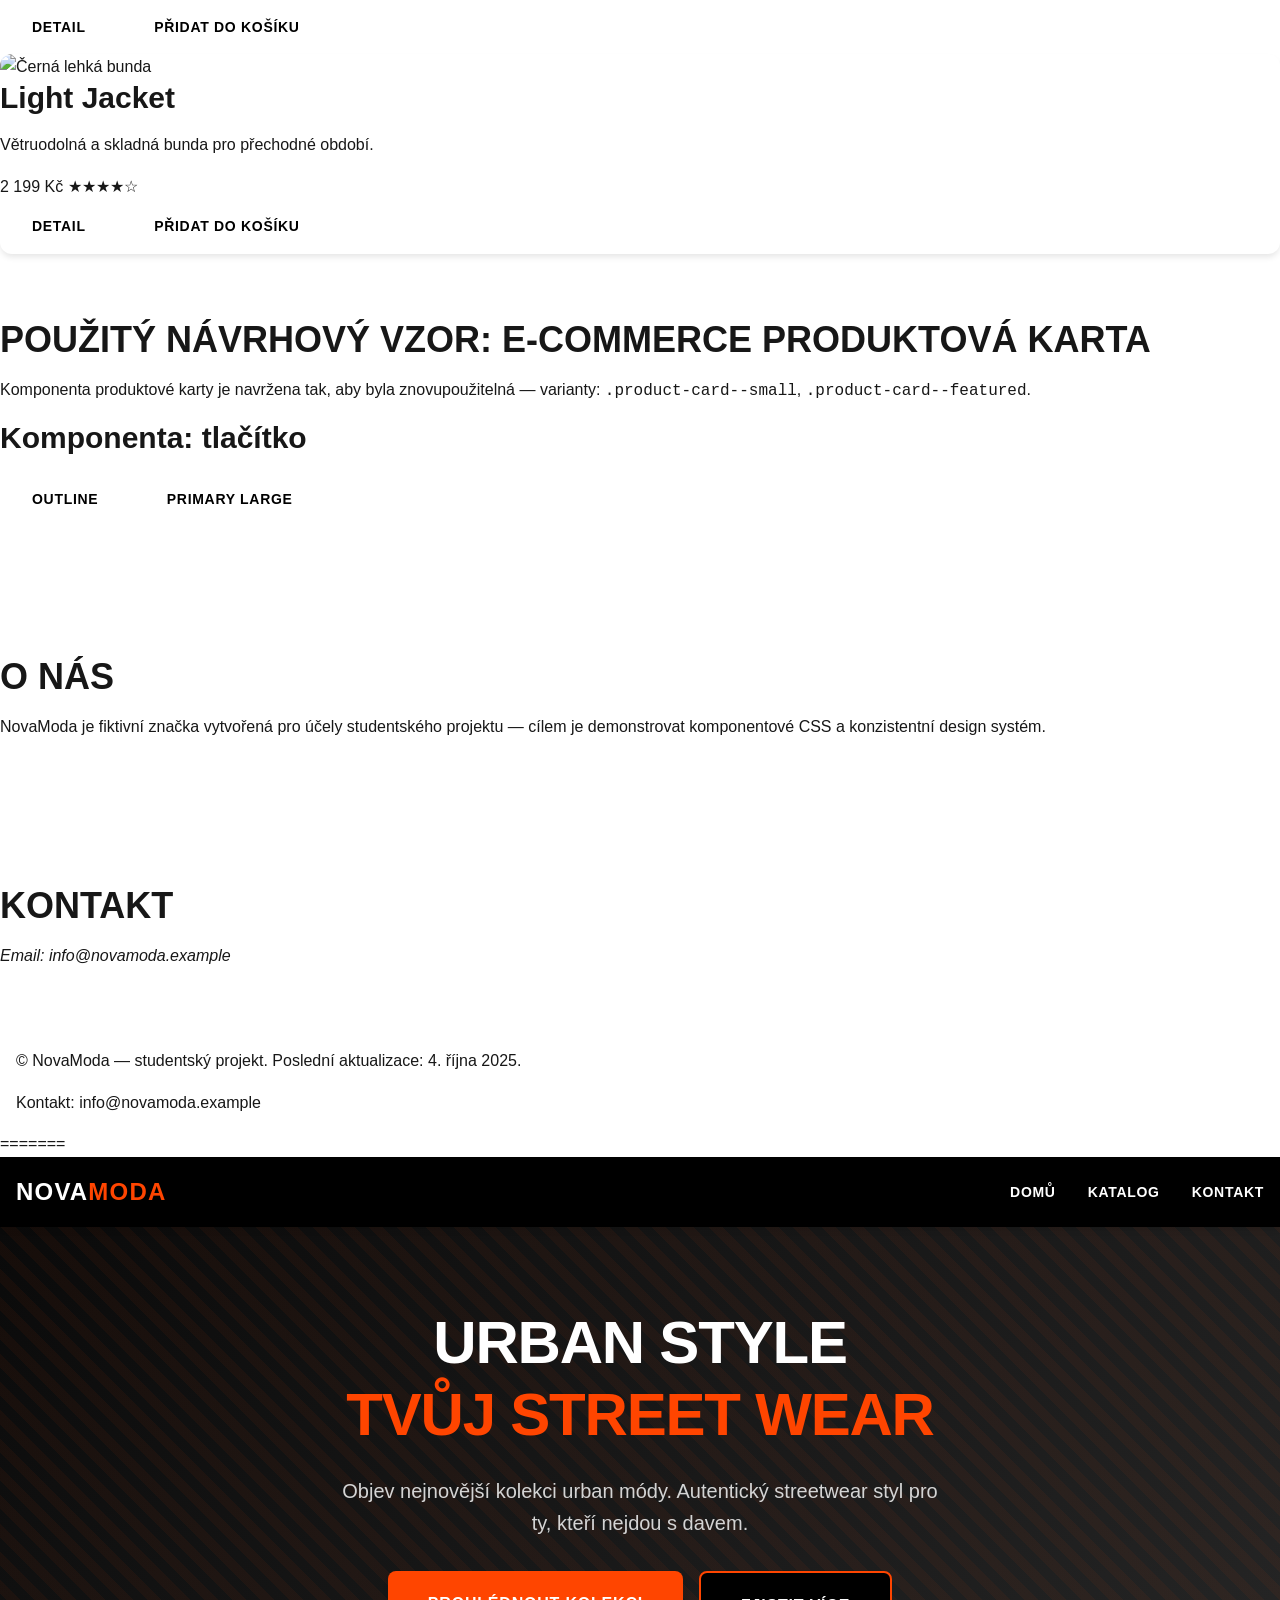
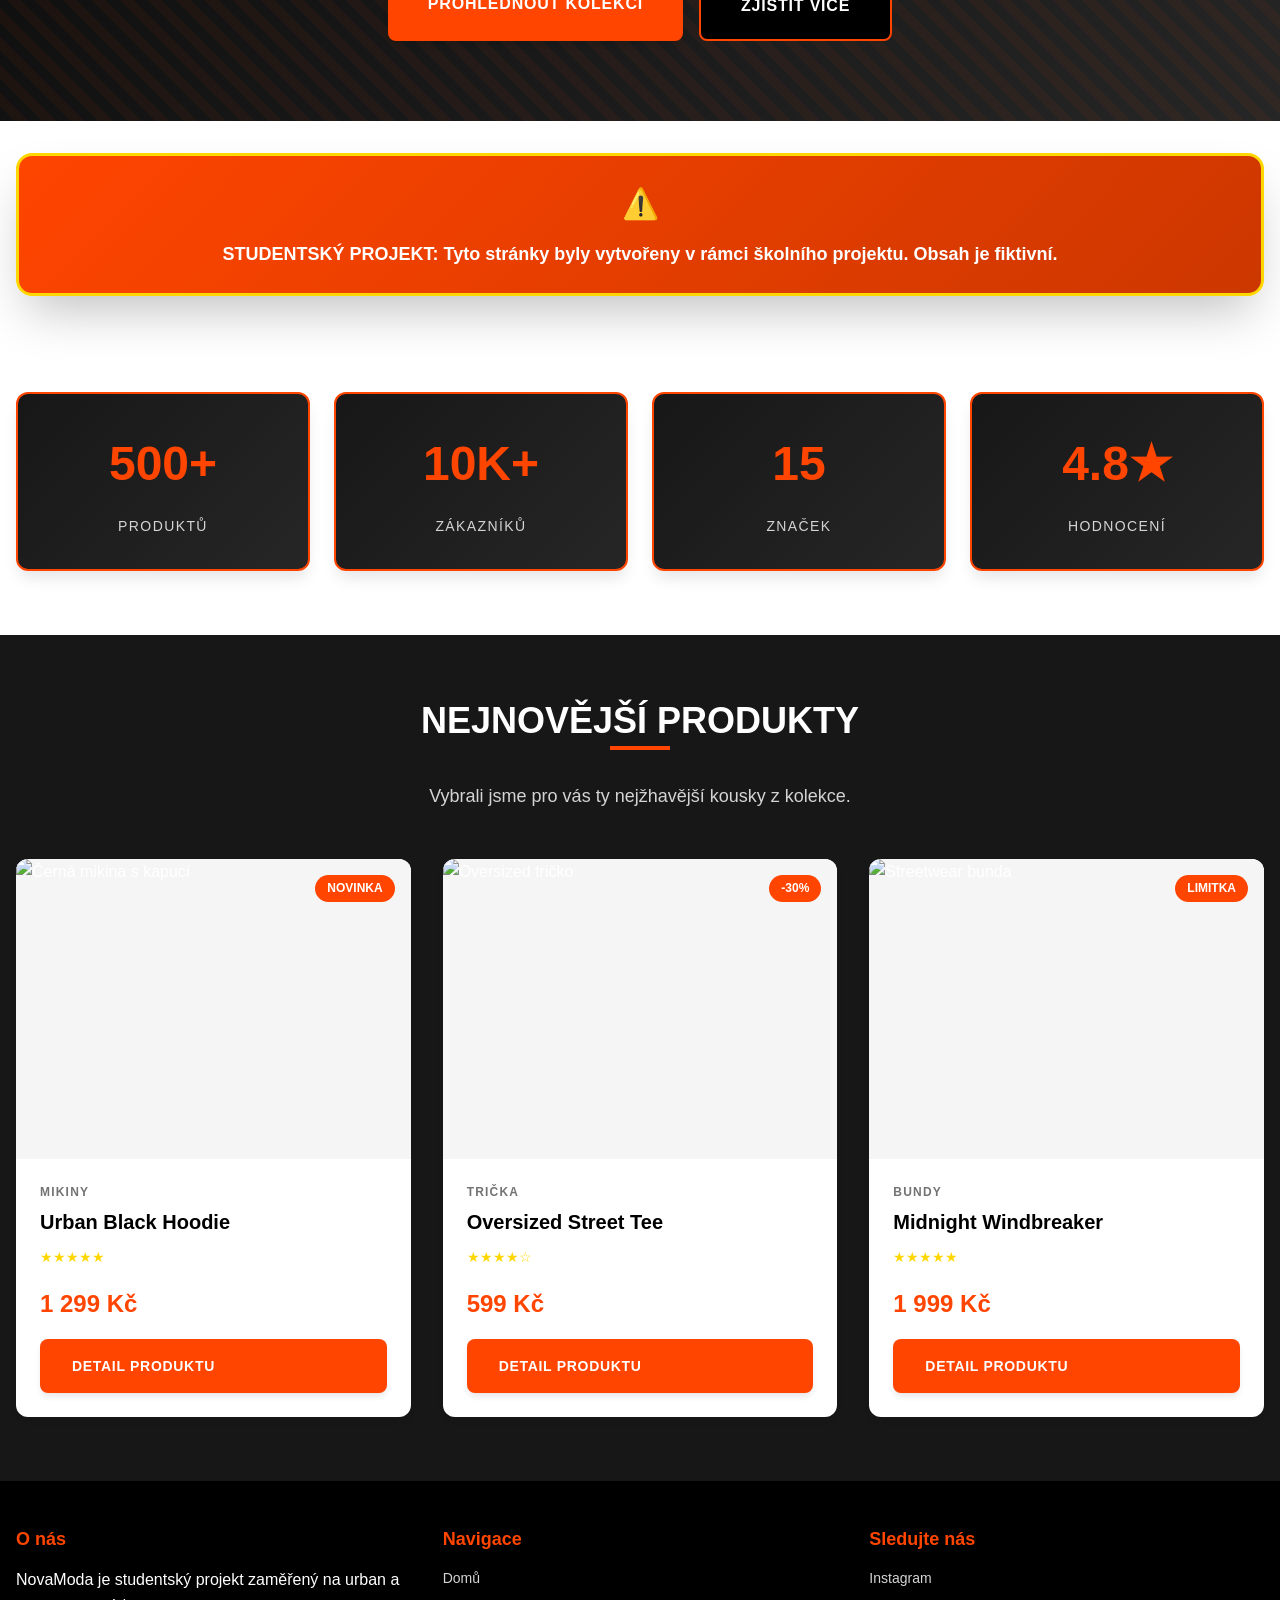
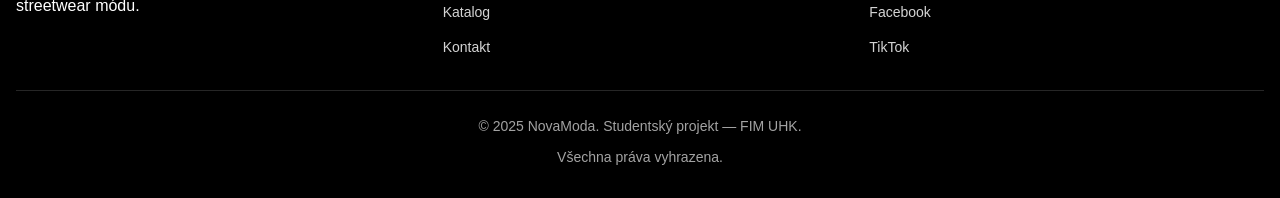
==== index.html @ f03c87c4 "Restart projektu" ====
<!doctype html>
<div class="product-actions">
<button class="btn btn-outline">Detail</button>
<button class="btn btn-primary">Přidat do košíku</button>
</div>
</div>
</article>


<article class="product-card product-card--featured">
<img src="images/jacket.jpg" alt="Černá lehká bunda" class="product-img">
<div class="product-body">
<h3 class="product-title">Light Jacket</h3>
<p class="product-desc">Větruodolná a skladná bunda pro přechodné období.</p>
<div class="product-meta">
<span class="price">2 199 Kč</span>
<span class="rating" aria-label="Hodnocení: 4.5 z 5">★★★★☆</span>
</div>
<div class="product-actions">
<button class="btn btn-outline">Detail</button>
<button class="btn btn-primary">Přidat do košíku</button>
</div>
</div>
</article>
</div>
</section>


<section id="pattern" class="section container">
<h2 class="section-title">Použitý návrhový vzor: E‑commerce produktová karta</h2>
<p class="section-intro">Komponenta produktové karty je navržena tak, aby byla znovupoužitelná — varianty: <code>.product-card--small</code>, <code>.product-card--featured</code>.</p>


<div class="showcase">
<div class="component-usage">
<h3>Komponenta: tlačítko</h3>
<div class="controls">
<button class="btn btn-outline">Outline</button>
<button class="btn btn-primary btn-lg">Primary large</button>
</div>
</div>
</div>
</section>


<section id="about" class="section container">
<h2 class="section-title">O nás</h2>
<p>NovaModa je fiktivní značka vytvořená pro účely studentského projektu — cílem je demonstrovat komponentové CSS a konzistentní design systém.</p>
</section>


<section id="contact" class="section container">
<h2 class="section-title">Kontakt</h2>
<address>
<p>Email: <a href="mailto:info@novamoda.example">info@novamoda.example</a></p>
</address>
</section>
</main>


<footer class="site-footer">
<div class="container footer-inner">
<p>© NovaModa — studentský projekt. Poslední aktualizace: 4. října 2025.</p>
<p>Kontakt: <a href="mailto:info@novamoda.example">info@novamoda.example</a></p>
</div>
</footer>


<!-- Small no-JS hamburger behaviour purely with CSS and aria attributes toggled by :focus-within and the toggle button's aria-expanded controlled visually -->


</body>
</html>
=======
<!DOCTYPE html>
<html lang="cs">
<head>
  <meta charset="UTF-8" />
  <meta name="viewport" content="width=device-width, initial-scale=1.0" />
  <title>NovaModa — Urban Street Wear</title>
  <meta name="description" content="Fiktivní e-shop s urban streetwear módou. Studentský projekt." />

  <!-- CSS -->
  <link rel="stylesheet" href="css/reset.css" />
  <link rel="stylesheet" href="css/tokens.css" />
  <link rel="stylesheet" href="css/base.css" />
  <link rel="stylesheet" href="css/utilities.css" />
  <link rel="stylesheet" href="css/layout.css" />
  <link rel="stylesheet" href="css/components.css" />

  <!-- JS -->
  <script defer src="js/main.js"></script>
</head>

<body>
  <!-- HEADER -->
  <header class="header">
    <div class="header__container container">
      <a href="index.html" class="header__logo">Nova<span>Moda</span></a>
      <button class="nav__toggle" aria-label="Otevřít menu">
        <span></span><span></span><span></span>
      </button>
      <nav class="nav">
        <ul class="nav__list">
          <li><a href="index.html" class="nav__link">Domů</a></li>
          <li><a href="katalog.html" class="nav__link">Katalog</a></li>
          <li><a href="kontakty.html" class="nav__link">Kontakt</a></li>
        </ul>
      </nav>
    </div>
  </header>

  <!-- HERO -->
  <section class="hero">
    <div class="hero__container">
      <h1 class="hero__title">
        Urban Style
        <span>Tvůj Street Wear</span>
      </h1>
      <p class="hero__subtitle">
        Objev nejnovější kolekci urban módy. Autentický streetwear styl pro ty, kteří nejdou s davem.
      </p>
      <div class="flex gap-4" style="justify-content: center;">
        <a href="katalog.html" class="btn btn--primary btn--large">Prohlédnout kolekci</a>
        <a href="kontakty.html" class="btn btn--secondary btn--large">Zjistit více</a>
      </div>
    </div>
  </section>

  <!-- DISCLAIMER -->
  <div class="container">
    <div class="disclaimer">
      <div class="disclaimer__icon">⚠️</div>
      <strong>STUDENTSKÝ PROJEKT:</strong> Tyto stránky byly vytvořeny v rámci školního projektu. Obsah je fiktivní.
    </div>
  </div>

  <!-- STATS -->
  <section class="section">
    <div class="container">
      <div class="stats">
        <div class="stat-card">
          <div class="stat-card__value">500+</div>
          <div class="stat-card__label">Produktů</div>
        </div>
        <div class="stat-card">
          <div class="stat-card__value">10K+</div>
          <div class="stat-card__label">Zákazníků</div>
        </div>
        <div class="stat-card">
          <div class="stat-card__value">15</div>
          <div class="stat-card__label">Značek</div>
        </div>
        <div class="stat-card">
          <div class="stat-card__value">4.8★</div>
          <div class="stat-card__label">Hodnocení</div>
        </div>
      </div>
    </div>
  </section>

  <!-- PRODUKTY -->
  <section id="produkty" class="section section--dark">
    <div class="container">
      <div class="section__header">
        <h2 class="section__title">Nejnovější produkty</h2>
        <p class="section__subtitle">Vybrali jsme pro vás ty nejžhavější kousky z kolekce.</p>
      </div>

      <div class="grid grid--3">
        <article class="product-card">
          <span class="product-card__badge">Novinka</span>
          <img src="https://images.unsplash.com/photo-1614214191247-5b2d3a734f1b?q=80&w=764&auto=format&fit=crop&ixlib=rb-4.1.0&ixid=M3wxMjA3fDB8MHxwaG90by1wYWdlfHx8fGVufDB8fHx8fA%3D%3D" alt="Černá mikina s kapucí" class="product-card__image">
          <div class="product-card__content">
            <div class="product-card__category">Mikiny</div>
            <h3 class="product-card__title">Urban Black Hoodie</h3>
            <div class="product-card__rating">
              <span class="product-card__stars">★★★★★</span>
              <span>(127)</span>
            </div>
            <div class="product-card__price">1 299 Kč</div>
            <a href="detail-mikina1.html" class="btn btn--primary" style="width: 100%;">Detail produktu</a>
          </div>
        </article>

        <article class="product-card">
          <span class="product-card__badge">-30%</span>
          <img src="https://images.unsplash.com/photo-1602810318383-e386cc2a3ccf?w=400&h=300&fit=crop" alt="Oversized tričko" class="product-card__image">
          <div class="product-card__content">
            <div class="product-card__category">Trička</div>
            <h3 class="product-card__title">Oversized Street Tee</h3>
            <div class="product-card__rating">
              <span class="product-card__stars">★★★★☆</span>
              <span>(98)</span>
            </div>
            <div class="product-card__price">599 Kč</div>
            <a href="detail-tee1.html" class="btn btn--primary" style="width: 100%;">Detail produktu</a>
          </div>
        </article>

        <article class="product-card">
          <span class="product-card__badge">Limitka</span>
          <img src="https://images.unsplash.com/photo-1710165052772-7f2c3aa5444a?q=80&w=764&auto=format&fit=crop&ixlib=rb-4.1.0&ixid=M3wxMjA3fDB8MHxwaG90by1wYWdlfHx8fGVufDB8fHx8fA%3D%3D" alt="Streetwear bunda" class="product-card__image">
          <div class="product-card__content">
            <div class="product-card__category">Bundy</div>
            <h3 class="product-card__title">Midnight Windbreaker</h3>
            <div class="product-card__rating">
              <span class="product-card__stars">★★★★★</span>
              <span>(52)</span>
            </div>
            <div class="product-card__price">1 999 Kč</div>
            <a href="detail-bunda1.html" class="btn btn--primary" style="width: 100%;">Detail produktu</a>
          </div>
        </article>
      </div>
    </div>
  </section>

  <!-- FOOTER -->
  <footer class="footer">
    <div class="container">
      <div class="footer__grid">
        <div class="footer__column">
          <h3>O nás</h3>
          <p>NovaModa je studentský projekt zaměřený na urban a streetwear módu.</p>
        </div>

        <div class="footer__column">
          <h3>Navigace</h3>
          <div class="footer__links">
            <a href="index.html" class="footer__link">Domů</a>
            <a href="katalog.html" class="footer__link">Katalog</a>
            <a href="kontakty.html" class="footer__link">Kontakt</a>
          </div>
        </div>

        <div class="footer__column">
          <h3>Sledujte nás</h3>
          <div class="footer__links">
            <a href="#" class="footer__link">Instagram</a>
            <a href="#" class="footer__link">Facebook</a>
            <a href="#" class="footer__link">TikTok</a>
          </div>
        </div>
      </div>

      <div class="footer__bottom">
        <p>&copy; 2025 NovaModa. Studentský projekt — FIM UHK.</p>
        <p>Všechna práva vyhrazena.</p>
      </div>
    </div>
  </footer>
</body>
</html>
---- css/tokens.css ----
:root {
    /* Typografická škála */
    --font-size-xs: 0.75rem;      /* 12px */
    --font-size-sm: 0.875rem;     /* 14px */
    --font-size-base: 1rem;       /* 16px */
    --font-size-lg: 1.125rem;     /* 18px */
    --font-size-xl: 1.25rem;      /* 20px */
    --font-size-2xl: 1.5rem;      /* 24px */
    --font-size-3xl: 1.875rem;    /* 30px */
    --font-size-4xl: 2.25rem;     /* 36px */
    --font-size-5xl: 3rem;        /* 48px */
    --font-size-6xl: 3.75rem;     /* 60px */
    /* Spacing škála (8px grid) */
    --space-1: 0.25rem;   /* 4px */
    --space-2: 0.5rem;    /* 8px */
    --space-3: 0.75rem;   /* 12px */
    --space-4: 1rem;      /* 16px */
    --space-5: 1.25rem;   /* 20px */
    --space-6: 1.5rem;    /* 24px */
    --space-8: 2rem;      /* 32px */
    --space-10: 2.5rem;   /* 40px */
    --space-12: 3rem;     /* 48px */
    --space-16: 4rem;     /* 64px */
    --space-20: 5rem;     /* 80px */
    --space-24: 6rem;     /* 96px */
    /* Barevná paleta - Street Wear */
    --color-primary: #FF4500;        /* Oranžovo-červená */
    --color-primary-dark: #CC3700;
    --color-primary-light: #FF6A33;
    --color-secondary: #FFD700;      /* Zlatá */
    --color-accent: #00FF88;         /* Neonová zelená */
    --color-neutral-50: #FAFAFA;
    --color-neutral-100: #F5F5F5;
    --color-neutral-200: #E5E5E5;
    --color-neutral-300: #D4D4D4;
    --color-neutral-400: #A3A3A3;
    --color-neutral-500: #737373;
    --color-neutral-600: #525252;
    --color-neutral-700: #404040;
    --color-neutral-800: #262626;
    --color-neutral-900: #171717;
    --color-neutral-950: #0A0A0A;
    --color-white: #FFFFFF;
    --color-black: #000000;
    /* Radiusy */
    --radius-sm: 0.25rem;   /* 4px */
    --radius-md: 0.5rem;    /* 8px */
    --radius-lg: 0.75rem;   /* 12px */
    --radius-xl: 1rem;      /* 16px */
    --radius-2xl: 1.5rem;   /* 24px */
    --radius-full: 9999px;
    /* Stíny */
    --shadow-sm: 0 1px 2px 0 rgba(0, 0, 0, 0.05);
    --shadow-md: 0 4px 6px -1px rgba(0, 0, 0, 0.1);
    --shadow-lg: 0 10px 15px -3px rgba(0, 0, 0, 0.1);
    --shadow-xl: 0 20px 25px -5px rgba(0, 0, 0, 0.1);
    --shadow-2xl: 0 25px 50px -12px rgba(0, 0, 0, 0.25);
    /* Grid unit */
    --grid-unit: 8px;
}
---- css/base.css ----
body {
    font-family: -apple-system, BlinkMacSystemFont, 'Segoe UI', Roboto, 'Helvetica Neue', Arial, sans-serif;
    font-size: var(--font-size-base);
    line-height: 1.6;
    color: var(--color-neutral-900);
    background-color: var(--color-white);
}
/* Nadpisy */
h1, h2, h3, h4, h5, h6 {
    font-weight: 700;
    line-height: 1.2;
    margin-bottom: var(--space-4);
}
h1 {
    font-size: var(--font-size-5xl);
    text-transform: uppercase;
    letter-spacing: -0.02em;
}
h2 {
    font-size: var(--font-size-4xl);
    text-transform: uppercase;
}
h3 {
    font-size: var(--font-size-3xl);
}
h4 {
    font-size: var(--font-size-2xl);
}
/* Odstavce */
p {
    margin-bottom: var(--space-4);
}
---- css/utilities.css ----
/* Kontejner a zarovnání textu */
.container {
    max-width: 1280px;
    margin: 0 auto;
    padding: 0 var(--space-4);
}
.text-center {
    text-align: center;
}
.text-uppercase {
    text-transform: uppercase;
}
/* Margin top */
.mt-2 { margin-top: var(--space-2); }
.mt-4 { margin-top: var(--space-4); }
.mt-6 { margin-top: var(--space-6); }
.mt-8 { margin-top: var(--space-8); }
.mt-12 { margin-top: var(--space-12); }
/* Margin bottom */
.mb-2 { margin-bottom: var(--space-2); }
.mb-4 { margin-bottom: var(--space-4); }
.mb-6 { margin-bottom: var(--space-6); }
.mb-8 { margin-bottom: var(--space-8); }
.mb-12 { margin-bottom: var(--space-12); }
/* Padding vertical */
.py-4 { padding-top: var(--space-4); padding-bottom: var(--space-4); }
.py-8 { padding-top: var(--space-8); padding-bottom: var(--space-8); }
.py-12 { padding-top: var(--space-12); padding-bottom: var(--space-12); }
.py-16 { padding-top: var(--space-16); padding-bottom: var(--space-16); }
.py-20 { padding-top: var(--space-20); padding-bottom: var(--space-20); }
/* Flexbox */
.flex {
    display: flex;
}
.flex-wrap {
    flex-wrap: wrap;
}
/* Gaps */
.gap-4 {
    gap: var(--space-4);
}
.gap-6 {
    gap: var(--space-6);
}
.gap-8 {
    gap: var(--space-8);
}
---- css/layout.css ----
/* Sekce a globální rozložení */
.section {
    padding: var(--space-16) 0;
}
.section__header {
    text-align: center;
    margin-bottom: var(--space-12);
}
.section__title {
    font-size: var(--font-size-4xl);
    margin-bottom: var(--space-4);
    position: relative;
    display: inline-block;
}
.section__title::after {
    content: '';
    position: absolute;
    bottom: -8px;
    left: 50%;
    transform: translateX(-50%);
    width: 60px;
    height: 4px;
    background-color: var(--color-primary);
}
.section__subtitle {
    color: var(--color-neutral-600);
    font-size: var(--font-size-lg);
    max-width: 600px;
    margin: var(--space-6) auto 0;
}
/* Sekce – tmavé pozadí */
.section--dark {
    background-color: var(--color-neutral-900);
    color: var(--color-white);
}
.section--dark .section__subtitle {
    color: var(--color-neutral-300);
}
/* GRIDY */
.grid {
    display: grid;
    gap: var(--space-8);
}
.grid--2 {
    grid-template-columns: repeat(auto-fit, minmax(280px, 1fr));
}
.grid--3 {
    grid-template-columns: repeat(auto-fit, minmax(300px, 1fr));
}
.grid--4 {
    grid-template-columns: repeat(auto-fit, minmax(250px, 1fr));
}
@media (max-width: 768px) {
    .nav__list {
        display: none;
        position: absolute;
        top: 100%;
        left: 0;
        right: 0;
        background-color: var(--color-black);
        flex-direction: column;
        padding: var(--space-6);
        box-shadow: var(--shadow-lg);
    }

    .nav__list.active {
        display: flex;
    }

    .nav__toggle {
        display: flex;
    }

    .hero__title {
        font-size: var(--font-size-4xl);
    }

    .hero__subtitle {
        font-size: var(--font-size-base);
    }

    h1 {
        font-size: var(--font-size-4xl);
    }

    h2 {
        font-size: var(--font-size-3xl);
    }

    .section__title {
        font-size: var(--font-size-3xl);
    }

    .product-card--horizontal {
        flex-direction: column;
    }

    .product-card--horizontal .product-card__image {
        width: 100%;
        height: 300px;
    }
}
@media (min-width: 769px) and (max-width: 1024px) {
    .hero__title {
        font-size: var(--font-size-5xl);
    }
}
---- css/components.css ----
.header {
    background-color: var(--color-black);
    color: var(--color-white);
    position: sticky;
    top: 0;
    z-index: 1000;
    box-shadow: var(--shadow-md);
}
.header__container {
    display: flex;
    justify-content: space-between;
    align-items: center;
    padding: var(--space-4);
}
.header__logo {
    font-size: var(--font-size-2xl);
    font-weight: 900;
    text-transform: uppercase;
    letter-spacing: 0.05em;
}
.header__logo span {
    color: var(--color-primary);
}
.nav__list {
    display: flex;
    gap: var(--space-8);
    align-items: center;
}
.nav__link {
    font-weight: 600;
    text-transform: uppercase;
    font-size: var(--font-size-sm);
    letter-spacing: 0.05em;
    transition: color 0.3s ease;
    position: relative;
}
.nav__link:hover,
.nav__link:focus {
    color: var(--color-primary);
}
.nav__link::after {
    content: '';
    position: absolute;
    bottom: -4px;
    left: 0;
    width: 0;
    height: 2px;
    background-color: var(--color-primary);
    transition: width 0.3s ease;
}
.nav__link:hover::after,
.nav__link:focus::after {
    width: 100%;
}
.nav__toggle {
    display: none;
    flex-direction: column;
    gap: 4px;
    padding: var(--space-2);
}
.nav__toggle span {
    width: 24px;
    height: 3px;
    background-color: var(--color-white);
    transition: all 0.3s ease;
}
.hero {
    background: linear-gradient(135deg, var(--color-neutral-950) 0%, var(--color-neutral-800) 100%);
    color: var(--color-white);
    position: relative;
    overflow: hidden;
}
.hero::before {
    content: '';
    position: absolute;
    top: 0;
    left: 0;
    right: 0;
    bottom: 0;
    background-image: 
        repeating-linear-gradient(45deg, transparent, transparent 10px, rgba(255, 69, 0, 0.05) 10px, rgba(255, 69, 0, 0.05) 20px);
    pointer-events: none;
}
.hero__container {
    position: relative;
    z-index: 1;
    padding: var(--space-20) var(--space-4);
    text-align: center;
}
.hero__title {
    font-size: var(--font-size-6xl);
    margin-bottom: var(--space-6);
    text-transform: uppercase;
    letter-spacing: -0.02em;
}
.hero__title span {
    color: var(--color-primary);
    display: block;
}
.hero__subtitle {
    font-size: var(--font-size-xl);
    margin-bottom: var(--space-8);
    color: var(--color-neutral-300);
    max-width: 600px;
    margin-left: auto;
    margin-right: auto;
}
.btn {
    display: inline-block;
    padding: var(--space-4) var(--space-8);
    border-radius: var(--radius-md);
    font-weight: 700;
    text-transform: uppercase;
    letter-spacing: 0.05em;
    font-size: var(--font-size-sm);
    transition: all 0.3s ease;
    cursor: pointer;
}
.btn--primary {
    background-color: var(--color-primary);
    color: var(--color-white);
    box-shadow: var(--shadow-md);
}
.btn--primary:hover,
.btn--primary:focus {
    background-color: var(--color-primary-dark);
    box-shadow: var(--shadow-lg);
    transform: translateY(-2px);
}
.btn--secondary {
    background-color: var(--color-black);
    color: var(--color-white);
    border: 2px solid var(--color-primary);
}
.btn--secondary:hover,
.btn--secondary:focus {
    background-color: var(--color-primary);
    transform: translateY(-2px);
}
.btn--large {
    padding: var(--space-5) var(--space-10);
    font-size: var(--font-size-base);
}
.btn--small {
    padding: var(--space-2) var(--space-4);
    font-size: var(--font-size-xs);
}
.product-card {
    background-color: var(--color-white);
    border-radius: var(--radius-lg);
    overflow: hidden;
    box-shadow: var(--shadow-md);
    transition: all 0.3s ease;
    position: relative;
}
.product-card:hover {
    box-shadow: var(--shadow-xl);
    transform: translateY(-4px);
}
.product-card__badge {
    position: absolute;
    top: var(--space-4);
    right: var(--space-4);
    background-color: var(--color-primary);
    color: var(--color-white);
    padding: var(--space-1) var(--space-3);
    border-radius: var(--radius-full);
    font-size: var(--font-size-xs);
    font-weight: 700;
    text-transform: uppercase;
    z-index: 1;
}
.product-card__image {
    width: 100%;
    height: 300px;
    object-fit: cover;
    background-color: var(--color-neutral-100);
}
.product-card__content {
    padding: var(--space-6);
}
.product-card__category {
    font-size: var(--font-size-xs);
    text-transform: uppercase;
    letter-spacing: 0.1em;
    color: var(--color-neutral-500);
    margin-bottom: var(--space-2);
    font-weight: 600;
}
.product-card__title {
    font-size: var(--font-size-xl);
    margin-bottom: var(--space-3);
    font-weight: 700;
    color: black;

}
.product-card__price {
    font-size: var(--font-size-2xl);
    font-weight: 900;
    color: var(--color-primary);
    margin-bottom: var(--space-4);
}
.product-card__rating {
    display: flex;
    align-items: center;
    gap: var(--space-2);
    margin-bottom: var(--space-4);
    font-size: var(--font-size-sm);
}
.product-card__stars {
    color: var(--color-secondary);
}
.product-card--horizontal {
    display: flex;
    flex-direction: row;
}
.product-card--horizontal .product-card__image {
    width: 200px;
    height: auto;
}
.info-box {
    background-color: var(--color-neutral-50);
    border-left: 4px solid var(--color-primary);
    padding: var(--space-6);
    border-radius: var(--radius-md);
    margin-bottom: var(--space-6);
}
.info-box__icon {
    font-size: var(--font-size-3xl);
    margin-bottom: var(--space-4);
}
.info-box__title {
    font-size: var(--font-size-xl);
    font-weight: 700;
    margin-bottom: var(--space-3);
}
.info-box__text {
    color: var(--color-neutral-600);
    line-height: 1.7;
}
.info-box--dark {
    background-color: var(--color-neutral-900);
    color: var(--color-white);
    border-left-color: var(--color-accent);
}
.info-box--dark .info-box__text {
    color: var(--color-neutral-300);
}
.disclaimer {
    background: linear-gradient(135deg, var(--color-primary) 0%, var(--color-primary-dark) 100%);
    color: var(--color-white);
    padding: var(--space-6);
    border-radius: var(--radius-xl);
    margin: var(--space-8) 0;
    text-align: center;
    font-weight: 700;
    font-size: var(--font-size-lg);
    box-shadow: var(--shadow-2xl);
    border: 3px solid var(--color-secondary);
}
.disclaimer__icon {
    font-size: var(--font-size-3xl);
    margin-bottom: var(--space-3);
}
.stats {
    display: grid;
    grid-template-columns: repeat(auto-fit, minmax(200px, 1fr));
    gap: var(--space-6);
}
.stat-card {
    background: linear-gradient(135deg, var(--color-neutral-900) 0%, var(--color-neutral-800) 100%);
    color: var(--color-white);
    padding: var(--space-8);
    border-radius: var(--radius-lg);
    text-align: center;
    box-shadow: var(--shadow-lg);
    border: 2px solid var(--color-primary);
}
.stat-card__value {
    font-size: var(--font-size-5xl);
    font-weight: 900;
    color: var(--color-primary);
    margin-bottom: var(--space-3);
}
.stat-card__label {
    font-size: var(--font-size-sm);
    text-transform: uppercase;
    letter-spacing: 0.1em;
    color: var(--color-neutral-300);
}
.footer {
    background-color: var(--color-black);
    color: var(--color-white);
    padding: var(--space-12) 0 var(--space-6) 0;
}
.footer__grid {
    display: grid;
    grid-template-columns: repeat(auto-fit, minmax(250px, 1fr));
    gap: var(--space-8);
    margin-bottom: var(--space-8);
}
.footer__column h3 {
    font-size: var(--font-size-lg);
    margin-bottom: var(--space-4);
    color: var(--color-primary);
}
.footer__links {
    display: flex;
    flex-direction: column;
    gap: var(--space-3);
}
.footer__link {
    color: var(--color-neutral-300);
    font-size: var(--font-size-sm);
    transition: color 0.3s ease;
}
.footer__link:hover,
.footer__link:focus {
    color: var(--color-primary);
}
.footer__bottom {
    border-top: 1px solid var(--color-neutral-800);
    padding-top: var(--space-6);
    text-align: center;
    color: var(--color-neutral-400);
    font-size: var(--font-size-sm);
}
.footer__bottom p {
    margin-bottom: var(--space-2);
}
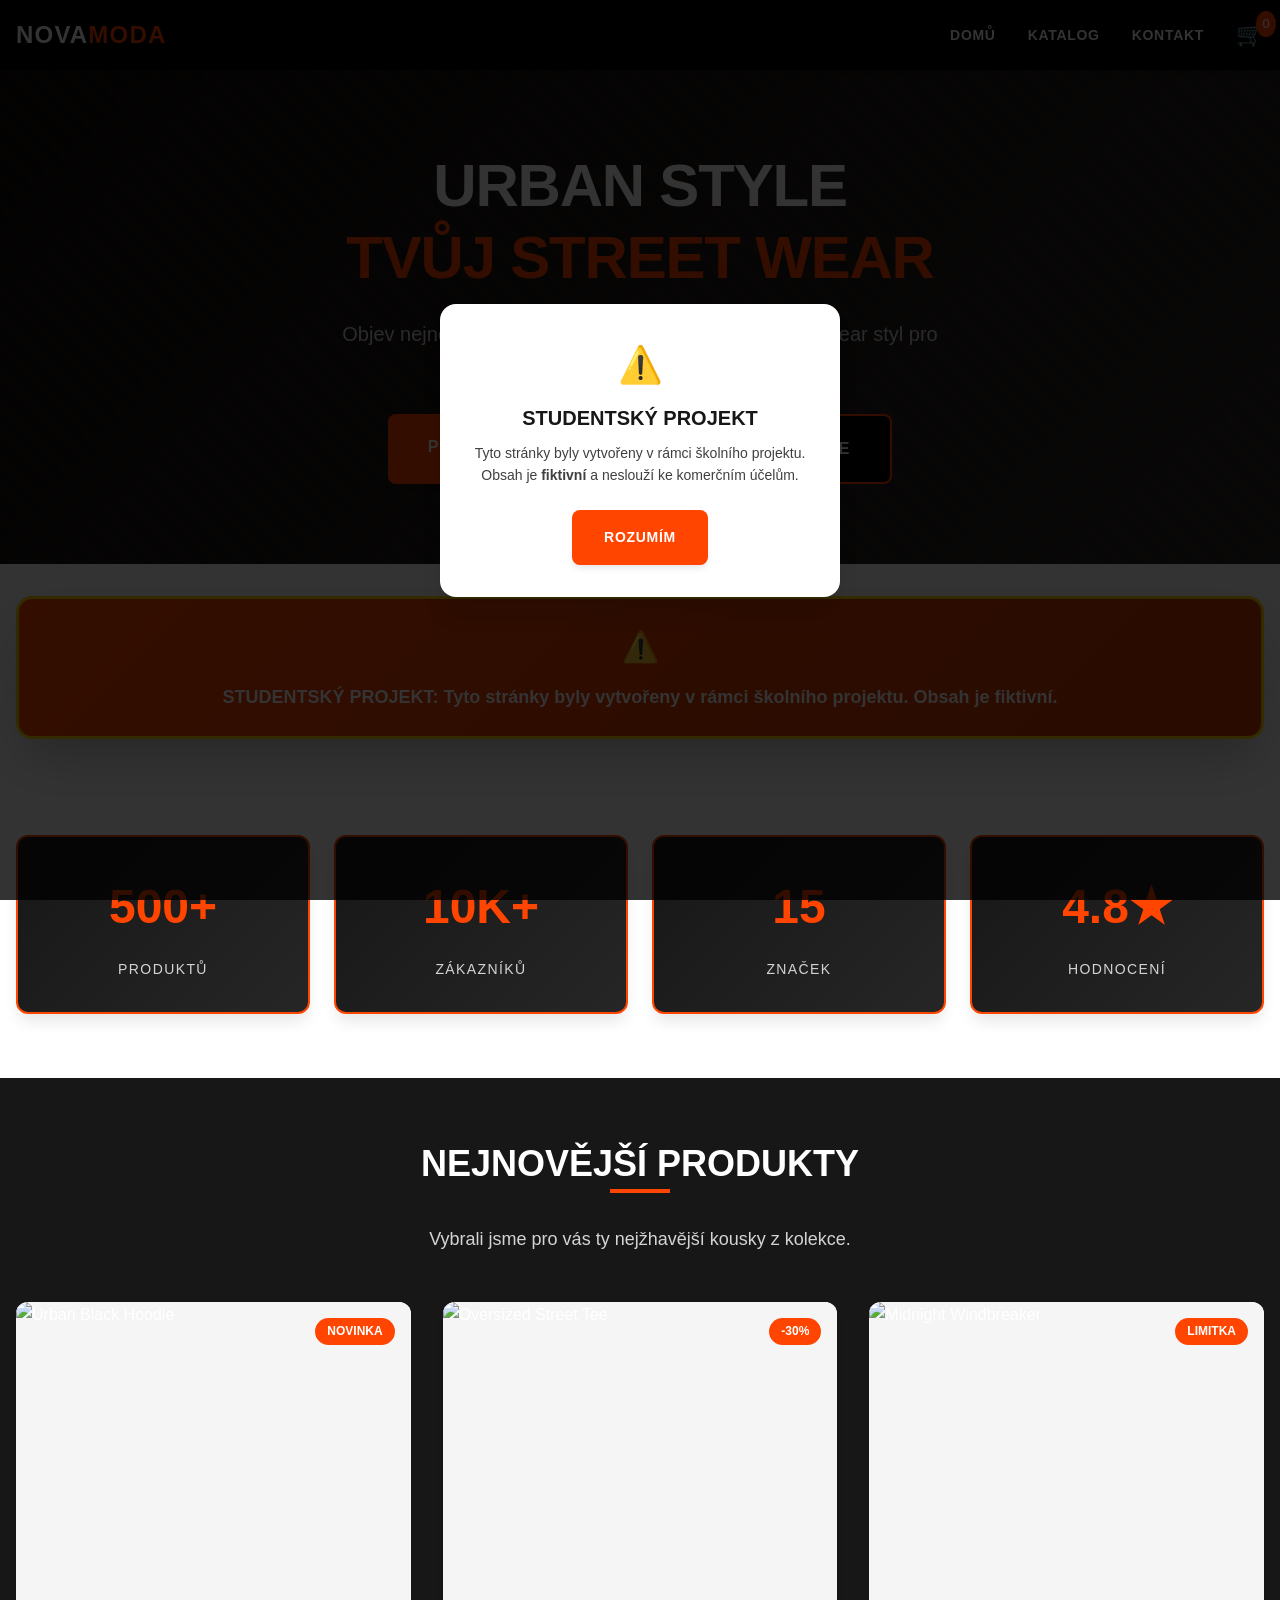
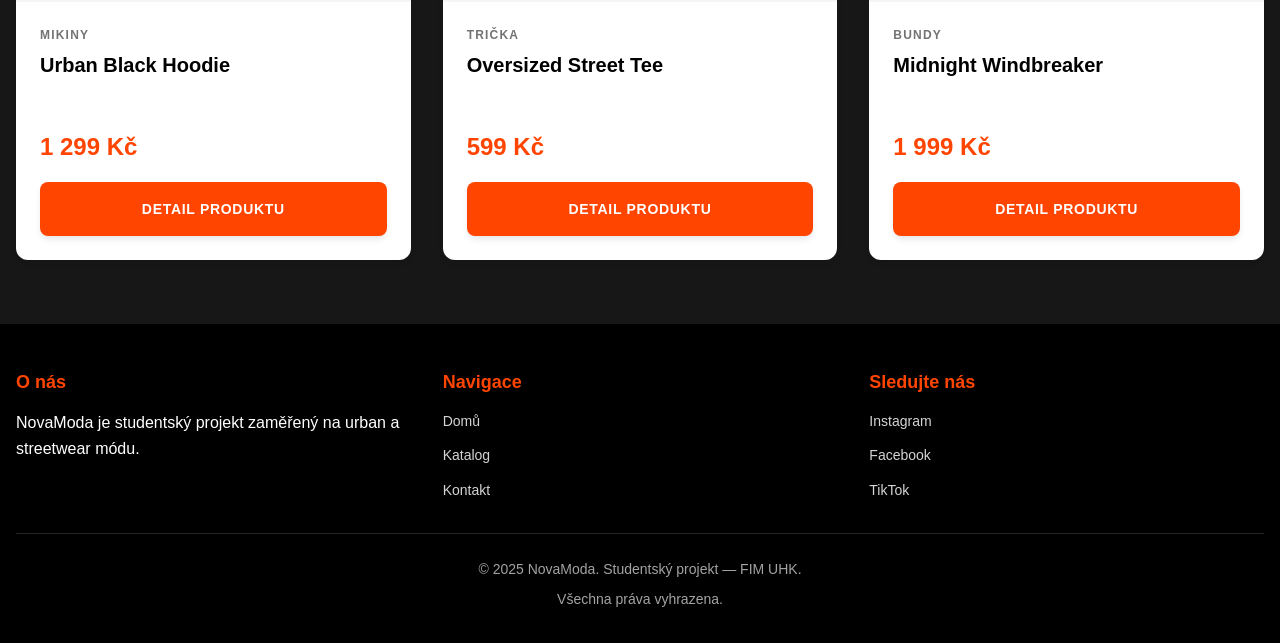
==== commit d9aeb730: "1-hlavni-html-a-json" ====
--- a/index.html
+++ b/index.html
@@ -1,220 +1,45 @@
-<!doctype html>
-<div class="product-actions">
-<button class="btn btn-outline">Detail</button>
-<button class="btn btn-primary">Přidat do košíku</button>
-</div>
-</div>
-</article>
-
-
-<article class="product-card product-card--featured">
-<img src="images/jacket.jpg" alt="Černá lehká bunda" class="product-img">
-<div class="product-body">
-<h3 class="product-title">Light Jacket</h3>
-<p class="product-desc">Větruodolná a skladná bunda pro přechodné období.</p>
-<div class="product-meta">
-<span class="price">2 199 Kč</span>
-<span class="rating" aria-label="Hodnocení: 4.5 z 5">★★★★☆</span>
-</div>
-<div class="product-actions">
-<button class="btn btn-outline">Detail</button>
-<button class="btn btn-primary">Přidat do košíku</button>
-</div>
-</div>
-</article>
-</div>
-</section>
-
-
-<section id="pattern" class="section container">
-<h2 class="section-title">Použitý návrhový vzor: E‑commerce produktová karta</h2>
-<p class="section-intro">Komponenta produktové karty je navržena tak, aby byla znovupoužitelná — varianty: <code>.product-card--small</code>, <code>.product-card--featured</code>.</p>
-
-
-<div class="showcase">
-<div class="component-usage">
-<h3>Komponenta: tlačítko</h3>
-<div class="controls">
-<button class="btn btn-outline">Outline</button>
-<button class="btn btn-primary btn-lg">Primary large</button>
-</div>
-</div>
-</div>
-</section>
-
-
-<section id="about" class="section container">
-<h2 class="section-title">O nás</h2>
-<p>NovaModa je fiktivní značka vytvořená pro účely studentského projektu — cílem je demonstrovat komponentové CSS a konzistentní design systém.</p>
-</section>
-
-
-<section id="contact" class="section container">
-<h2 class="section-title">Kontakt</h2>
-<address>
-<p>Email: <a href="mailto:info@novamoda.example">info@novamoda.example</a></p>
-</address>
-</section>
-</main>
-
-
-<footer class="site-footer">
-<div class="container footer-inner">
-<p>© NovaModa — studentský projekt. Poslední aktualizace: 4. října 2025.</p>
-<p>Kontakt: <a href="mailto:info@novamoda.example">info@novamoda.example</a></p>
-</div>
-</footer>
-
-
-<!-- Small no-JS hamburger behaviour purely with CSS and aria attributes toggled by :focus-within and the toggle button's aria-expanded controlled visually -->
-
-
-</body>
-</html>
-=======
 <!DOCTYPE html>
 <html lang="cs">
 <head>
   <meta charset="UTF-8" />
-  <meta name="viewport" content="width=device-width, initial-scale=1.0" />
+  <meta name="viewport" content="width=device-width, initial-scale=1.0"/>
   <title>NovaModa — Urban Street Wear</title>
   <meta name="description" content="Fiktivní e-shop s urban streetwear módou. Studentský projekt." />
 
-  <!-- CSS -->
+  <!-- CSS (beze změn) -->
   <link rel="stylesheet" href="css/reset.css" />
   <link rel="stylesheet" href="css/tokens.css" />
   <link rel="stylesheet" href="css/base.css" />
   <link rel="stylesheet" href="css/utilities.css" />
   <link rel="stylesheet" href="css/layout.css" />
   <link rel="stylesheet" href="css/components.css" />
-
-  <!-- JS -->
-  <script defer src="js/main.js"></script>
 </head>
 
 <body>
   <!-- HEADER -->
   <header class="header">
     <div class="header__container container">
-      <a href="index.html" class="header__logo">Nova<span>Moda</span></a>
+      <a href="#home" class="header__logo">Nova<span>Moda</span></a>
+
       <button class="nav__toggle" aria-label="Otevřít menu">
         <span></span><span></span><span></span>
       </button>
+
       <nav class="nav">
         <ul class="nav__list">
-          <li><a href="index.html" class="nav__link">Domů</a></li>
-          <li><a href="katalog.html" class="nav__link">Katalog</a></li>
-          <li><a href="kontakty.html" class="nav__link">Kontakt</a></li>
+          <li><a href="#home" class="nav__link">Domů</a></li>
+          <li><a href="#katalog" class="nav__link">Katalog</a></li>
+          <li><a href="#kontakt" class="nav__link">Kontakt</a></li>
+          <a href="#kosik" class="header__cart" aria-label="Košík">
+          🛒 <span id="cart-count" class="cart-count">0</span>
+          </a>
         </ul>
       </nav>
     </div>
   </header>
 
-  <!-- HERO -->
-  <section class="hero">
-    <div class="hero__container">
-      <h1 class="hero__title">
-        Urban Style
-        <span>Tvůj Street Wear</span>
-      </h1>
-      <p class="hero__subtitle">
-        Objev nejnovější kolekci urban módy. Autentický streetwear styl pro ty, kteří nejdou s davem.
-      </p>
-      <div class="flex gap-4" style="justify-content: center;">
-        <a href="katalog.html" class="btn btn--primary btn--large">Prohlédnout kolekci</a>
-        <a href="kontakty.html" class="btn btn--secondary btn--large">Zjistit více</a>
-      </div>
-    </div>
-  </section>
-
-  <!-- DISCLAIMER -->
-  <div class="container">
-    <div class="disclaimer">
-      <div class="disclaimer__icon">⚠️</div>
-      <strong>STUDENTSKÝ PROJEKT:</strong> Tyto stránky byly vytvořeny v rámci školního projektu. Obsah je fiktivní.
-    </div>
-  </div>
-
-  <!-- STATS -->
-  <section class="section">
-    <div class="container">
-      <div class="stats">
-        <div class="stat-card">
-          <div class="stat-card__value">500+</div>
-          <div class="stat-card__label">Produktů</div>
-        </div>
-        <div class="stat-card">
-          <div class="stat-card__value">10K+</div>
-          <div class="stat-card__label">Zákazníků</div>
-        </div>
-        <div class="stat-card">
-          <div class="stat-card__value">15</div>
-          <div class="stat-card__label">Značek</div>
-        </div>
-        <div class="stat-card">
-          <div class="stat-card__value">4.8★</div>
-          <div class="stat-card__label">Hodnocení</div>
-        </div>
-      </div>
-    </div>
-  </section>
-
-  <!-- PRODUKTY -->
-  <section id="produkty" class="section section--dark">
-    <div class="container">
-      <div class="section__header">
-        <h2 class="section__title">Nejnovější produkty</h2>
-        <p class="section__subtitle">Vybrali jsme pro vás ty nejžhavější kousky z kolekce.</p>
-      </div>
-
-      <div class="grid grid--3">
-        <article class="product-card">
-          <span class="product-card__badge">Novinka</span>
-          <img src="https://images.unsplash.com/photo-1614214191247-5b2d3a734f1b?q=80&w=764&auto=format&fit=crop&ixlib=rb-4.1.0&ixid=M3wxMjA3fDB8MHxwaG90by1wYWdlfHx8fGVufDB8fHx8fA%3D%3D" alt="Černá mikina s kapucí" class="product-card__image">
-          <div class="product-card__content">
-            <div class="product-card__category">Mikiny</div>
-            <h3 class="product-card__title">Urban Black Hoodie</h3>
-            <div class="product-card__rating">
-              <span class="product-card__stars">★★★★★</span>
-              <span>(127)</span>
-            </div>
-            <div class="product-card__price">1 299 Kč</div>
-            <a href="detail-mikina1.html" class="btn btn--primary" style="width: 100%;">Detail produktu</a>
-          </div>
-        </article>
-
-        <article class="product-card">
-          <span class="product-card__badge">-30%</span>
-          <img src="https://images.unsplash.com/photo-1602810318383-e386cc2a3ccf?w=400&h=300&fit=crop" alt="Oversized tričko" class="product-card__image">
-          <div class="product-card__content">
-            <div class="product-card__category">Trička</div>
-            <h3 class="product-card__title">Oversized Street Tee</h3>
-            <div class="product-card__rating">
-              <span class="product-card__stars">★★★★☆</span>
-              <span>(98)</span>
-            </div>
-            <div class="product-card__price">599 Kč</div>
-            <a href="detail-tee1.html" class="btn btn--primary" style="width: 100%;">Detail produktu</a>
-          </div>
-        </article>
-
-        <article class="product-card">
-          <span class="product-card__badge">Limitka</span>
-          <img src="https://images.unsplash.com/photo-1710165052772-7f2c3aa5444a?q=80&w=764&auto=format&fit=crop&ixlib=rb-4.1.0&ixid=M3wxMjA3fDB8MHxwaG90by1wYWdlfHx8fGVufDB8fHx8fA%3D%3D" alt="Streetwear bunda" class="product-card__image">
-          <div class="product-card__content">
-            <div class="product-card__category">Bundy</div>
-            <h3 class="product-card__title">Midnight Windbreaker</h3>
-            <div class="product-card__rating">
-              <span class="product-card__stars">★★★★★</span>
-              <span>(52)</span>
-            </div>
-            <div class="product-card__price">1 999 Kč</div>
-            <a href="detail-bunda1.html" class="btn btn--primary" style="width: 100%;">Detail produktu</a>
-          </div>
-        </article>
-      </div>
-    </div>
-  </section>
+  <!-- APP ROOT -->
+  <main id="app"></main>
 
   <!-- FOOTER -->
   <footer class="footer">
@@ -228,9 +53,9 @@
         <div class="footer__column">
           <h3>Navigace</h3>
           <div class="footer__links">
-            <a href="index.html" class="footer__link">Domů</a>
-            <a href="katalog.html" class="footer__link">Katalog</a>
-            <a href="kontakty.html" class="footer__link">Kontakt</a>
+            <a href="#home" class="footer__link">Domů</a>
+            <a href="#katalog" class="footer__link">Katalog</a>
+            <a href="#kontakt" class="footer__link">Kontakt</a>
           </div>
         </div>
 
@@ -250,6 +75,20 @@
       </div>
     </div>
   </footer>
+
+  <!-- JS -->
+  <script defer src="js/main.js"></script>
+  <!-- STUDENTSKÝ PROJEKT POPUP -->
+<div id="project-popup" class="popup-overlay">
+  <div class="popup">
+    <div class="popup__icon">⚠️</div>
+    <h2 class="popup__title">STUDENTSKÝ PROJEKT</h2>
+    <p class="popup__text">
+      Tyto stránky byly vytvořeny v rámci školního projektu.  
+      Obsah je <strong>fiktivní</strong> a neslouží ke komerčním účelům.
+    </p>
+    <button id="popup-close" class="btn btn--primary">Rozumím</button>
+  </div>
+</div>
 </body>
 </html>
-
--- a/css/components.css
+++ b/css/components.css
@@ -20,6 +20,150 @@
 }
 .header__logo span {
     color: var(--color-primary);
+}
+.header__cart {
+  color: var(--color-neutral-100);
+  font-size: 1.4rem;
+  text-decoration: none;
+  position: relative;
+}
+.cart-count {
+  background: var(--color-primary);
+  color: white;
+  border-radius: 50%;
+  padding: 0.2em 0.5em;
+  font-size: 0.8rem;
+  position: absolute;
+  top: -6px;
+  right: -12px;
+}
+/* ==========================================
+   COMPONENT: Cart
+   ========================================== */
+
+.cart-items {
+  display: flex;
+  flex-direction: column;
+  gap: var(--space-4);
+  margin-top: var(--space-6);
+}
+
+.cart-item {
+  display: flex;
+  align-items: center;
+  background-color: var(--color-surface, rgba(255,255,255,0.04));
+  border-radius: var(--radius-lg);
+  padding: var(--space-4);
+  box-shadow: var(--shadow-sm);
+}
+
+.cart-item__img {
+  width: 100px;
+  height: 100px;
+  object-fit: cover;
+  border-radius: var(--radius-md);
+  margin-right: var(--space-4);
+}
+
+.cart-item__info {
+  flex: 1;
+  display: flex;
+  flex-direction: column;
+  gap: var(--space-2);
+}
+
+.cart-item__info h3 {
+  font-size: var(--font-size-lg);
+  margin: 0;
+}
+
+.cart-summary {
+  background-color: var(--color-neutral-100);
+  border-radius: var(--radius-lg);
+  padding: var(--space-6);
+  text-align: center;
+  box-shadow: var(--shadow-md);
+}
+
+.cart-summary strong {
+  font-size: var(--font-size-lg);
+}
+/* ==========================================
+   COMPONENT: Project Popup
+   ========================================== */
+.popup-overlay {
+  position: fixed;
+  top: 0;
+  left: 0;
+  right: 0;
+  bottom: 0;
+  background: rgba(0, 0, 0, 0.8);
+  display: flex;
+  justify-content: center;
+  align-items: center;
+  z-index: 9999;
+  opacity: 0;
+  visibility: hidden;
+  transition: opacity 0.4s ease, visibility 0.4s ease;
+}
+
+.popup-overlay.active {
+  opacity: 1;
+  visibility: visible;
+}
+
+.popup {
+  background: var(--color-white);
+  color: var(--color-neutral-900);
+  border-radius: var(--radius-xl);
+  padding: var(--space-8);
+  max-width: 400px;
+  text-align: center;
+  box-shadow: var(--shadow-xl);
+  animation: popup-scale 0.3s ease forwards;
+}
+
+.popup__icon {
+  font-size: var(--font-size-4xl);
+  margin-bottom: var(--space-3);
+}
+
+.popup__title {
+  font-size: var(--font-size-xl);
+  margin-bottom: var(--space-3);
+  font-weight: 800;
+}
+
+.popup__text {
+  font-size: var(--font-size-sm);
+  margin-bottom: var(--space-6);
+  color: var(--color-neutral-700);
+}
+
+@keyframes popup-scale {
+  from { transform: scale(0.8); opacity: 0; }
+  to { transform: scale(1); opacity: 1; }
+}
+
+.btn--small {
+  font-size: var(--font-size-sm);
+  padding: var(--space-2) var(--space-3);
+}
+@media (max-width: 768px) {
+  .cart-item {
+    flex-direction: column;
+    align-items: flex-start;
+  }
+
+  .cart-item__img {
+    width: 100%;
+    height: 200px;
+    margin-bottom: var(--space-3);
+  }
+
+  .cart-summary {
+    margin-top: var(--space-6);
+  }
 }
 .nav__list {
     display: flex;
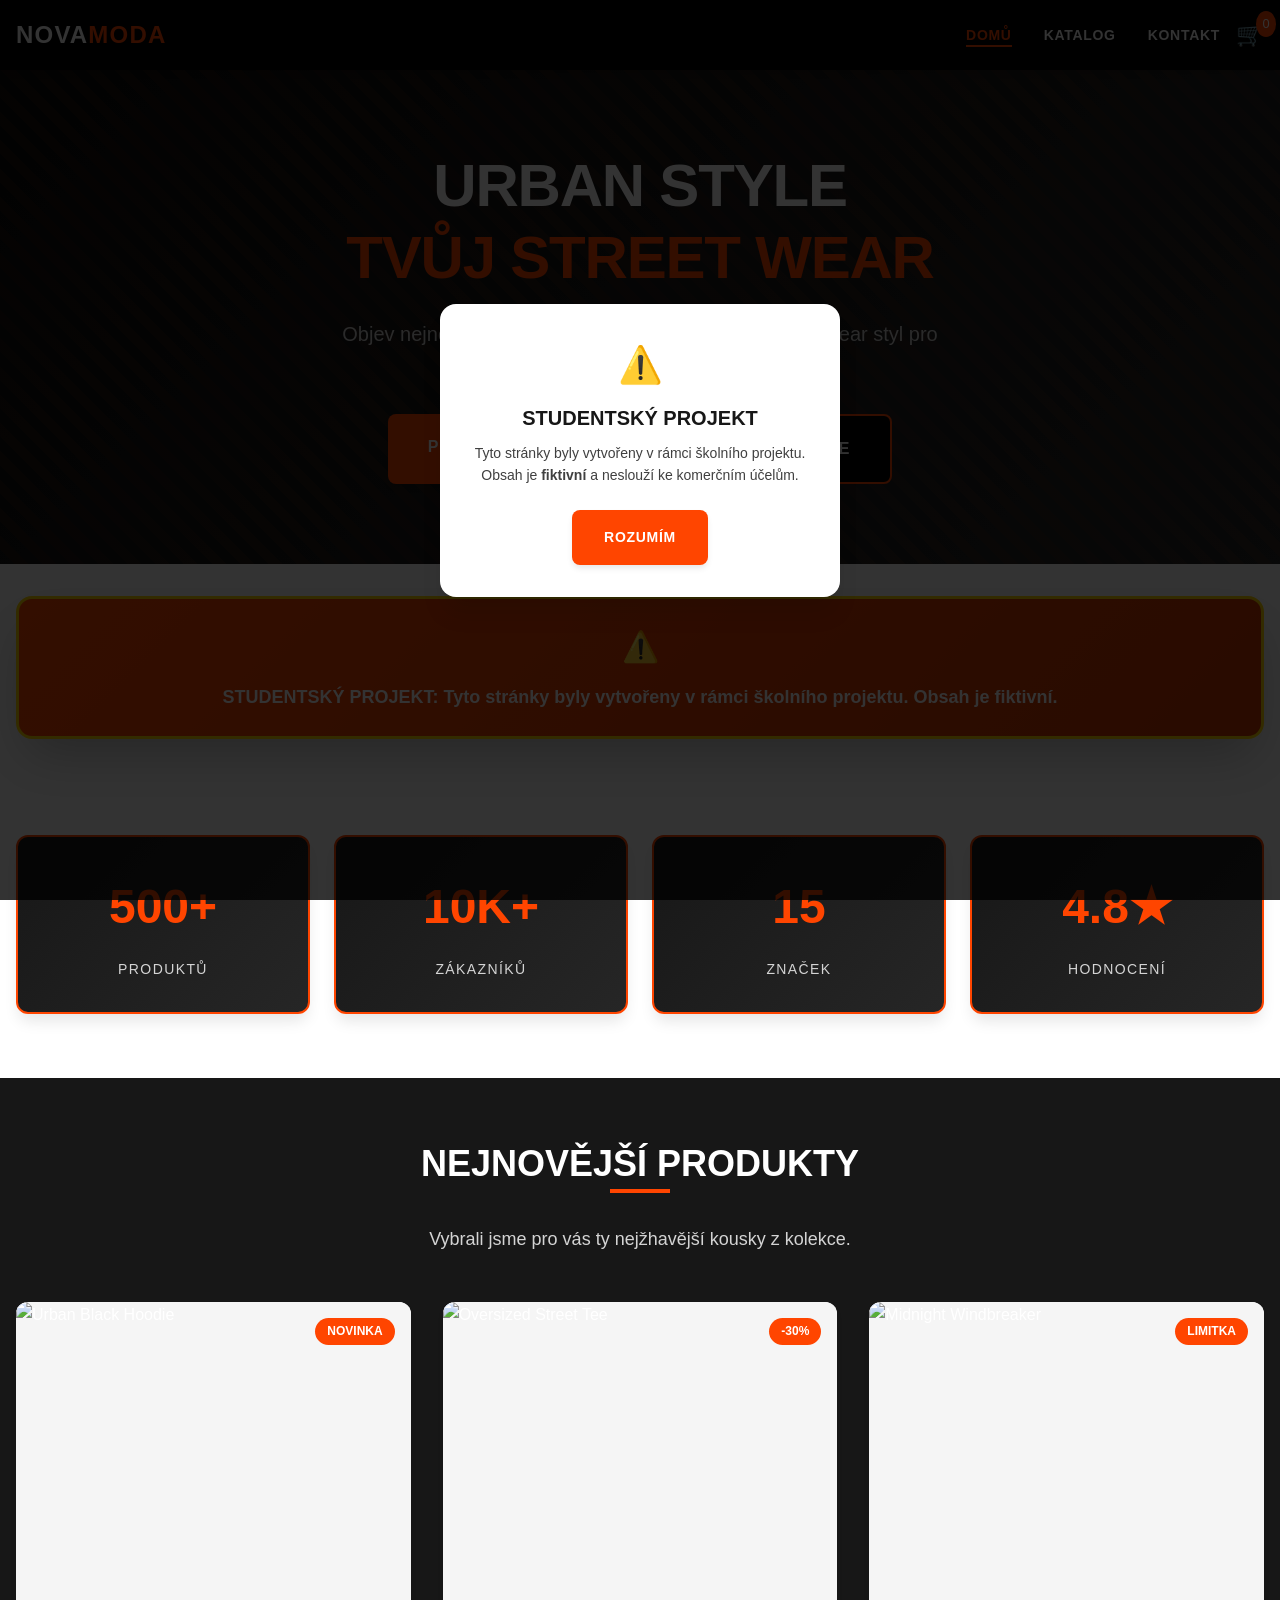
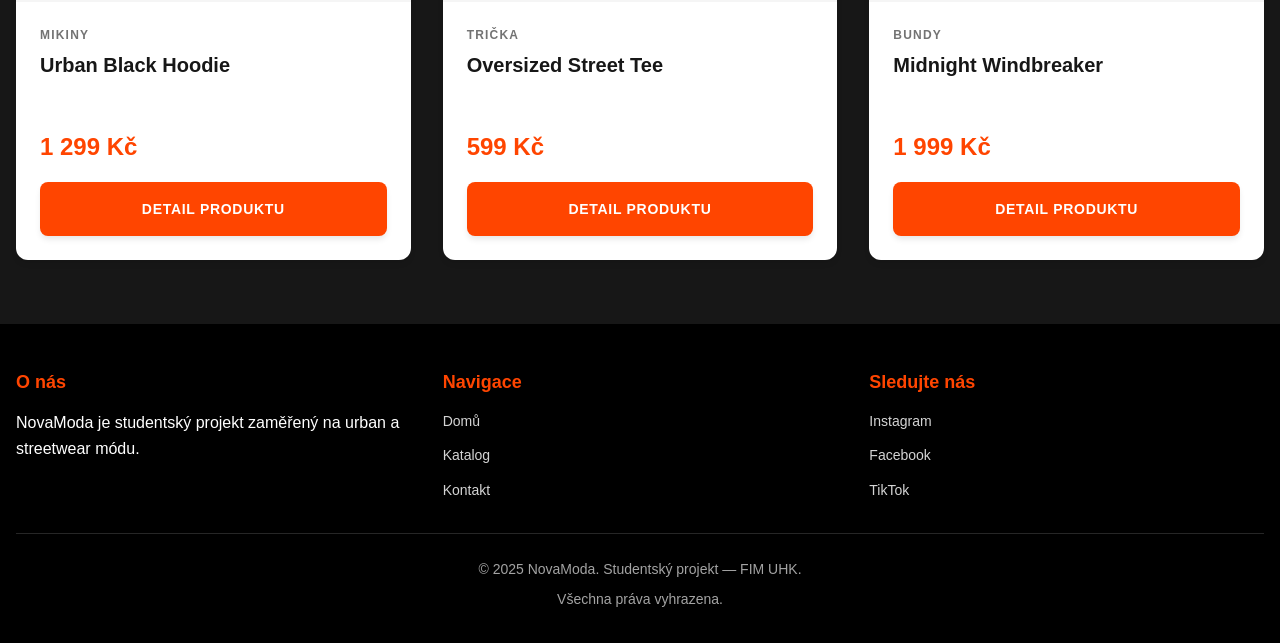
==== commit c2df70ca: "Funkcni json,js atd" ====
--- a/index.html
+++ b/index.html
@@ -1,46 +1,50 @@
 <!DOCTYPE html>
 <html lang="cs">
 <head>
-  <meta charset="UTF-8" />
-  <meta name="viewport" content="width=device-width, initial-scale=1.0"/>
+  <meta charset="utf-8">
+  <meta name="viewport" content="width=device-width, initial-scale=1.0">
   <title>NovaModa — Urban Street Wear</title>
-  <meta name="description" content="Fiktivní e-shop s urban streetwear módou. Studentský projekt." />
+  <meta name="description" content="Fiktivní e-shop s urban streetwear módou. Studentský projekt.">
+  <meta name="theme-color" content="#FF4500">
 
-  <!-- CSS (beze změn) -->
-  <link rel="stylesheet" href="css/reset.css" />
-  <link rel="stylesheet" href="css/tokens.css" />
-  <link rel="stylesheet" href="css/base.css" />
-  <link rel="stylesheet" href="css/utilities.css" />
-  <link rel="stylesheet" href="css/layout.css" />
-  <link rel="stylesheet" href="css/components.css" />
+  <!-- CSS -->
+  <link rel="stylesheet" href="css/reset.css">
+  <link rel="stylesheet" href="css/tokens.css">
+  <link rel="stylesheet" href="css/base.css">
+  <link rel="stylesheet" href="css/utilities.css">
+  <link rel="stylesheet" href="css/layout.css">
+  <link rel="stylesheet" href="css/components.css">
 </head>
+
 
 <body>
   <!-- HEADER -->
   <header class="header">
-    <div class="header__container container">
-      <a href="#home" class="header__logo">Nova<span>Moda</span></a>
+  <div class="header__container container">
+    <a href="#home" class="header__logo">Nova<span>Moda</span></a>
 
-      <button class="nav__toggle" aria-label="Otevřít menu">
-        <span></span><span></span><span></span>
-      </button>
+    <!-- Košík MIMO .nav__list, aby neroztahoval mobilní menu -->
+    <a href="#kosik" class="header__cart" aria-label="Košík">
+      🛒 <span id="cart-count" class="cart-count">0</span>
+    </a>
 
-      <nav class="nav">
-        <ul class="nav__list">
-          <li><a href="#home" class="nav__link">Domů</a></li>
-          <li><a href="#katalog" class="nav__link">Katalog</a></li>
-          <li><a href="#kontakt" class="nav__link">Kontakt</a></li>
-          <a href="#kosik" class="header__cart" aria-label="Košík">
-          🛒 <span id="cart-count" class="cart-count">0</span>
-          </a>
-        </ul>
-      </nav>
-    </div>
-  </header>
+    <button class="nav__toggle" aria-label="Otevřít menu">
+      <span></span><span></span><span></span>
+    </button>
+
+    <nav class="nav">
+      <ul class="nav__list">
+        <li><a href="#home" class="nav__link">Domů</a></li>
+        <li><a href="#katalog" class="nav__link">Katalog</a></li>
+        <li><a href="#kontakt" class="nav__link">Kontakt</a></li>
+      </ul>
+    </nav>
+  </div>
+</header>
+
 
   <!-- APP ROOT -->
   <main id="app"></main>
-
   <!-- FOOTER -->
   <footer class="footer">
     <div class="container">
@@ -52,11 +56,13 @@
 
         <div class="footer__column">
           <h3>Navigace</h3>
-          <div class="footer__links">
-            <a href="#home" class="footer__link">Domů</a>
-            <a href="#katalog" class="footer__link">Katalog</a>
-            <a href="#kontakt" class="footer__link">Kontakt</a>
-          </div>
+          <nav aria-label="Spodní navigace">
+            <div class="footer__links">
+              <a href="#home" class="footer__link">Domů</a>
+              <a href="#katalog" class="footer__link">Katalog</a>
+              <a href="#kontakt" class="footer__link">Kontakt</a>
+            </div>
+          </nav>
         </div>
 
         <div class="footer__column">
@@ -76,19 +82,25 @@
     </div>
   </footer>
 
+  <!-- STUDENTSKÝ PROJEKT POPUP -->
+  <div id="project-popup" class="popup-overlay" role="dialog" aria-modal="true" aria-labelledby="popup-title" aria-describedby="popup-desc">
+    <div class="popup">
+      <div class="popup__icon" aria-hidden="true">⚠️</div>
+      <h2 id="popup-title" class="popup__title">STUDENTSKÝ PROJEKT</h2>
+      <p id="popup-desc" class="popup__text">
+        Tyto stránky byly vytvořeny v rámci školního projektu.
+        Obsah je <strong>fiktivní</strong> a neslouží ke komerčním účelům.
+      </p>
+      <button id="popup-close" class="btn btn--primary">Rozumím</button>
+    </div>
+  </div>
+
   <!-- JS -->
   <script defer src="js/main.js"></script>
-  <!-- STUDENTSKÝ PROJEKT POPUP -->
-<div id="project-popup" class="popup-overlay">
-  <div class="popup">
-    <div class="popup__icon">⚠️</div>
-    <h2 class="popup__title">STUDENTSKÝ PROJEKT</h2>
-    <p class="popup__text">
-      Tyto stránky byly vytvořeny v rámci školního projektu.  
-      Obsah je <strong>fiktivní</strong> a neslouží ke komerčním účelům.
-    </p>
-    <button id="popup-close" class="btn btn--primary">Rozumím</button>
-  </div>
-</div>
+  <noscript>
+    <div class="container" style="padding:1rem 0;">
+      Pro plnou funkčnost těchto stránek povolte prosím JavaScript.
+    </div>
+  </noscript>
 </body>
 </html>
--- a/css/tokens.css
+++ b/css/tokens.css
@@ -1,60 +1,77 @@
+/* =========================================
+   DESIGN TOKENS
+   - Typografie
+   - Rozestupy (spacing)
+   - Barvy
+   - Radiusy
+   - Stíny
+   - Grid jednotka
+   ========================================= */
+
 :root {
-    /* Typografická škála */
-    --font-size-xs: 0.75rem;      /* 12px */
-    --font-size-sm: 0.875rem;     /* 14px */
-    --font-size-base: 1rem;       /* 16px */
-    --font-size-lg: 1.125rem;     /* 18px */
-    --font-size-xl: 1.25rem;      /* 20px */
-    --font-size-2xl: 1.5rem;      /* 24px */
-    --font-size-3xl: 1.875rem;    /* 30px */
-    --font-size-4xl: 2.25rem;     /* 36px */
-    --font-size-5xl: 3rem;        /* 48px */
-    --font-size-6xl: 3.75rem;     /* 60px */
-    /* Spacing škála (8px grid) */
-    --space-1: 0.25rem;   /* 4px */
-    --space-2: 0.5rem;    /* 8px */
-    --space-3: 0.75rem;   /* 12px */
-    --space-4: 1rem;      /* 16px */
-    --space-5: 1.25rem;   /* 20px */
-    --space-6: 1.5rem;    /* 24px */
-    --space-8: 2rem;      /* 32px */
-    --space-10: 2.5rem;   /* 40px */
-    --space-12: 3rem;     /* 48px */
-    --space-16: 4rem;     /* 64px */
-    --space-20: 5rem;     /* 80px */
-    --space-24: 6rem;     /* 96px */
-    /* Barevná paleta - Street Wear */
-    --color-primary: #FF4500;        /* Oranžovo-červená */
-    --color-primary-dark: #CC3700;
-    --color-primary-light: #FF6A33;
-    --color-secondary: #FFD700;      /* Zlatá */
-    --color-accent: #00FF88;         /* Neonová zelená */
-    --color-neutral-50: #FAFAFA;
-    --color-neutral-100: #F5F5F5;
-    --color-neutral-200: #E5E5E5;
-    --color-neutral-300: #D4D4D4;
-    --color-neutral-400: #A3A3A3;
-    --color-neutral-500: #737373;
-    --color-neutral-600: #525252;
-    --color-neutral-700: #404040;
-    --color-neutral-800: #262626;
-    --color-neutral-900: #171717;
-    --color-neutral-950: #0A0A0A;
-    --color-white: #FFFFFF;
-    --color-black: #000000;
-    /* Radiusy */
-    --radius-sm: 0.25rem;   /* 4px */
-    --radius-md: 0.5rem;    /* 8px */
-    --radius-lg: 0.75rem;   /* 12px */
-    --radius-xl: 1rem;      /* 16px */
-    --radius-2xl: 1.5rem;   /* 24px */
-    --radius-full: 9999px;
-    /* Stíny */
-    --shadow-sm: 0 1px 2px 0 rgba(0, 0, 0, 0.05);
-    --shadow-md: 0 4px 6px -1px rgba(0, 0, 0, 0.1);
-    --shadow-lg: 0 10px 15px -3px rgba(0, 0, 0, 0.1);
-    --shadow-xl: 0 20px 25px -5px rgba(0, 0, 0, 0.1);
-    --shadow-2xl: 0 25px 50px -12px rgba(0, 0, 0, 0.25);
-    /* Grid unit */
-    --grid-unit: 8px;
+  /* ---------- Typografie ---------- */
+  --font-size-xs: 0.75rem;   /* 12px */
+  --font-size-sm: 0.875rem;  /* 14px */
+  --font-size-base: 1rem;    /* 16px */
+  --font-size-lg: 1.125rem;  /* 18px */
+  --font-size-xl: 1.25rem;   /* 20px */
+  --font-size-2xl: 1.5rem;   /* 24px */
+  --font-size-3xl: 1.875rem; /* 30px */
+  --font-size-4xl: 2.25rem;  /* 36px */
+  --font-size-5xl: 3rem;     /* 48px */
+  --font-size-6xl: 3.75rem;  /* 60px */
+
+  /* ---------- Rozestupy ---------- */
+  --space-1: 0.25rem;  /* 4px */
+  --space-2: 0.5rem;   /* 8px */
+  --space-3: 0.75rem;  /* 12px */
+  --space-4: 1rem;     /* 16px */
+  --space-5: 1.25rem;  /* 20px */
+  --space-6: 1.5rem;   /* 24px */
+  --space-8: 2rem;     /* 32px */
+  --space-10: 2.5rem;  /* 40px */
+  --space-12: 3rem;    /* 48px */
+  --space-16: 4rem;    /* 64px */
+  --space-20: 5rem;    /* 80px */
+  --space-24: 6rem;    /* 96px */
+
+  /* ---------- Barvy ---------- */
+  --color-primary: #FF4500;
+  --color-primary-dark: #CC3700;
+  --color-primary-light: #FF6A33;
+  --color-secondary: #FFD700;
+  --color-accent: #00FF88;
+
+  --color-neutral-50:  #FAFAFA;
+  --color-neutral-100: #F5F5F5;
+  --color-neutral-200: #E5E5E5;
+  --color-neutral-300: #D4D4D4;
+  --color-neutral-400: #A3A3A3;
+  --color-neutral-500: #737373;
+  --color-neutral-600: #525252;
+  --color-neutral-700: #404040;
+  --color-neutral-800: #262626;
+  --color-neutral-900: #171717;
+  --color-neutral-950: #0A0A0A;
+
+  --color-white: #FFFFFF;
+  --color-black: #000000;
+
+  /* ---------- Radiusy ---------- */
+  --radius-sm: 0.25rem;  /* 4px */
+  --radius-md: 0.5rem;   /* 8px */
+  --radius-lg: 0.75rem;  /* 12px */
+  --radius-xl: 1rem;     /* 16px */
+  --radius-2xl: 1.5rem;  /* 24px */
+  --radius-full: 9999px;
+
+  /* ---------- Stíny ---------- */
+  --shadow-sm: 0 1px 2px 0 rgba(0, 0, 0, 0.05);
+  --shadow-md: 0 4px 6px -1px rgba(0, 0, 0, 0.1);
+  --shadow-lg: 0 10px 15px -3px rgba(0, 0, 0, 0.1);
+  --shadow-xl: 0 20px 25px -5px rgba(0, 0, 0, 0.1);
+  --shadow-2xl: 0 25px 50px -12px rgba(0, 0, 0, 0.25);
+
+  /* ---------- Grid jednotka ---------- */
+  --grid-unit: 8px;
 }
--- a/css/utilities.css
+++ b/css/utilities.css
@@ -1,47 +1,39 @@
-/* Kontejner a zarovnání textu */
-.container {
-    max-width: 1280px;
-    margin: 0 auto;
-    padding: 0 var(--space-4);
-}
-.text-center {
-    text-align: center;
-}
-.text-uppercase {
-    text-transform: uppercase;
-}
+/* =========================================
+   UTILITIES
+   - Kontejner & text
+   - Mezery (margin/padding)
+   - Flex & gap
+   ========================================= */
+
+/* Kontejner & text */
+.container{ max-width:1280px; margin:0 auto; padding:0 var(--space-4); }
+.text-center{ text-align:center; }
+.text-uppercase{ text-transform:uppercase; }
+
 /* Margin top */
-.mt-2 { margin-top: var(--space-2); }
-.mt-4 { margin-top: var(--space-4); }
-.mt-6 { margin-top: var(--space-6); }
-.mt-8 { margin-top: var(--space-8); }
-.mt-12 { margin-top: var(--space-12); }
+.mt-2{ margin-top:var(--space-2); }
+.mt-4{ margin-top:var(--space-4); }
+.mt-6{ margin-top:var(--space-6); }
+.mt-8{ margin-top:var(--space-8); }
+.mt-12{ margin-top:var(--space-12); }
+
 /* Margin bottom */
-.mb-2 { margin-bottom: var(--space-2); }
-.mb-4 { margin-bottom: var(--space-4); }
-.mb-6 { margin-bottom: var(--space-6); }
-.mb-8 { margin-bottom: var(--space-8); }
-.mb-12 { margin-bottom: var(--space-12); }
-/* Padding vertical */
-.py-4 { padding-top: var(--space-4); padding-bottom: var(--space-4); }
-.py-8 { padding-top: var(--space-8); padding-bottom: var(--space-8); }
-.py-12 { padding-top: var(--space-12); padding-bottom: var(--space-12); }
-.py-16 { padding-top: var(--space-16); padding-bottom: var(--space-16); }
-.py-20 { padding-top: var(--space-20); padding-bottom: var(--space-20); }
-/* Flexbox */
-.flex {
-    display: flex;
-}
-.flex-wrap {
-    flex-wrap: wrap;
-}
-/* Gaps */
-.gap-4 {
-    gap: var(--space-4);
-}
-.gap-6 {
-    gap: var(--space-6);
-}
-.gap-8 {
-    gap: var(--space-8);
-}
+.mb-2{ margin-bottom:var(--space-2); }
+.mb-4{ margin-bottom:var(--space-4); }
+.mb-6{ margin-bottom:var(--space-6); }
+.mb-8{ margin-bottom:var(--space-8); }
+.mb-12{ margin-bottom:var(--space-12); }
+
+/* Padding (vertikální) */
+.py-4{ padding:var(--space-4) 0; }
+.py-8{ padding:var(--space-8) 0; }
+.py-12{ padding:var(--space-12) 0; }
+.py-16{ padding:var(--space-16) 0; }
+.py-20{ padding:var(--space-20) 0; }
+
+/* Flex & gap */
+.flex{ display:flex; }
+.flex-wrap{ flex-wrap:wrap; }
+.gap-4{ gap:var(--space-4); }
+.gap-6{ gap:var(--space-6); }
+.gap-8{ gap:var(--space-8); }
--- a/css/layout.css
+++ b/css/layout.css
@@ -1,107 +1,89 @@
-/* Sekce a globální rozložení */
-.section {
-    padding: var(--space-16) 0;
+/* =========================================
+   LAYOUT
+   - Sekce
+   - Tmavý motiv sekcí
+   - Gridy
+   - Responzivita (mobile / tablet)
+   ========================================= */
+
+/* ---------- Sekce ---------- */
+.section { padding: var(--space-16) 0; }
+
+.section__header {
+  text-align: center;
+  margin-bottom: var(--space-12);
 }
-.section__header {
-    text-align: center;
-    margin-bottom: var(--space-12);
-}
+
 .section__title {
-    font-size: var(--font-size-4xl);
-    margin-bottom: var(--space-4);
-    position: relative;
-    display: inline-block;
+  font-size: var(--font-size-4xl);
+  margin-bottom: var(--space-4);
+  position: relative;
+  display: inline-block;
 }
 .section__title::after {
-    content: '';
+  content: '';
+  position: absolute;
+  bottom: -8px;
+  left: 50%;
+  transform: translateX(-50%);
+  width: 60px;
+  height: 4px;
+  background-color: var(--color-primary);
+}
+
+.section__subtitle {
+  color: var(--color-neutral-600);
+  font-size: var(--font-size-lg);
+  max-width: 600px;
+  margin: var(--space-6) auto 0;
+}
+
+/* ---------- Tmavý motiv sekcí ---------- */
+.section--dark {
+  background-color: var(--color-neutral-900);
+  color: var(--color-white);
+}
+.section--dark .section__subtitle { color: var(--color-neutral-300); }
+
+/* ---------- Gridy ---------- */
+.grid { display: grid; gap: var(--space-8); }
+.grid--2 { grid-template-columns: repeat(auto-fit, minmax(280px, 1fr)); }
+.grid--3 { grid-template-columns: repeat(auto-fit, minmax(300px, 1fr)); }
+.grid--4 { grid-template-columns: repeat(auto-fit, minmax(250px, 1fr)); }
+
+/* =========================================
+   Responzivita
+   ========================================= */
+@media (max-width: 768px) {
+  /* Mobilní menu */
+  .nav__list {
+    display: none;
     position: absolute;
-    bottom: -8px;
-    left: 50%;
-    transform: translateX(-50%);
-    width: 60px;
-    height: 4px;
-    background-color: var(--color-primary);
+    top: 100%;
+    left: 0; right: 0;
+    background-color: var(--color-black);
+    flex-direction: column;
+    padding: var(--space-6);
+    box-shadow: var(--shadow-lg);
+  }
+  .nav__list.active { display: flex; }
+  .nav__toggle { display: flex; }
+
+  /* Typografie / hero */
+  .hero__title { font-size: var(--font-size-4xl); }
+  .hero__subtitle { font-size: var(--font-size-base); }
+  h1 { font-size: var(--font-size-4xl); }
+  h2 { font-size: var(--font-size-3xl); }
+  .section__title { font-size: var(--font-size-3xl); }
+
+  /* Produkt karta – horizontální varianta */
+  .product-card--horizontal { flex-direction: column; }
+  .product-card--horizontal .product-card__image {
+    width: 100%;
+    height: 300px;
+  }
 }
-.section__subtitle {
-    color: var(--color-neutral-600);
-    font-size: var(--font-size-lg);
-    max-width: 600px;
-    margin: var(--space-6) auto 0;
+
+@media (min-width: 769px) and (max-width: 1024px) {
+  .hero__title { font-size: var(--font-size-5xl); }
 }
-/* Sekce – tmavé pozadí */
-.section--dark {
-    background-color: var(--color-neutral-900);
-    color: var(--color-white);
-}
-.section--dark .section__subtitle {
-    color: var(--color-neutral-300);
-}
-/* GRIDY */
-.grid {
-    display: grid;
-    gap: var(--space-8);
-}
-.grid--2 {
-    grid-template-columns: repeat(auto-fit, minmax(280px, 1fr));
-}
-.grid--3 {
-    grid-template-columns: repeat(auto-fit, minmax(300px, 1fr));
-}
-.grid--4 {
-    grid-template-columns: repeat(auto-fit, minmax(250px, 1fr));
-}
-@media (max-width: 768px) {
-    .nav__list {
-        display: none;
-        position: absolute;
-        top: 100%;
-        left: 0;
-        right: 0;
-        background-color: var(--color-black);
-        flex-direction: column;
-        padding: var(--space-6);
-        box-shadow: var(--shadow-lg);
-    }
-
-    .nav__list.active {
-        display: flex;
-    }
-
-    .nav__toggle {
-        display: flex;
-    }
-
-    .hero__title {
-        font-size: var(--font-size-4xl);
-    }
-
-    .hero__subtitle {
-        font-size: var(--font-size-base);
-    }
-
-    h1 {
-        font-size: var(--font-size-4xl);
-    }
-
-    h2 {
-        font-size: var(--font-size-3xl);
-    }
-
-    .section__title {
-        font-size: var(--font-size-3xl);
-    }
-
-    .product-card--horizontal {
-        flex-direction: column;
-    }
-
-    .product-card--horizontal .product-card__image {
-        width: 100%;
-        height: 300px;
-    }
-}
-@media (min-width: 769px) and (max-width: 1024px) {
-    .hero__title {
-        font-size: var(--font-size-5xl);
-    }
-}
--- a/css/components.css
+++ b/css/components.css
@@ -1,35 +1,98 @@
+/* =========================================
+   COMPONENTS
+   - Hlavička a navigace
+   - Košík
+   - Popup (studentský projekt)
+   - Hero
+   - Tlačítka
+   - Produktové karty
+   - Info box
+   - Disclaimer
+   - Statistiky / dashboard
+   - Footer
+   ========================================= */
+
+/* ---------- Header / Nav ---------- */
 .header {
-    background-color: var(--color-black);
-    color: var(--color-white);
-    position: sticky;
-    top: 0;
-    z-index: 1000;
-    box-shadow: var(--shadow-md);
+  background-color: var(--color-black);
+  color: var(--color-white);
+  position: sticky;
+  top: 0;
+  z-index: 1000;
+  box-shadow: var(--shadow-md);
 }
 .header__container {
-    display: flex;
-    justify-content: space-between;
-    align-items: center;
-    padding: var(--space-4);
+  display: flex;
+  justify-content: space-between;
+  align-items: center;
+  padding: var(--space-4);
 }
 .header__logo {
-    font-size: var(--font-size-2xl);
-    font-weight: 900;
-    text-transform: uppercase;
-    letter-spacing: 0.05em;
-}
-.header__logo span {
-    color: var(--color-primary);
-}
+  font-size: var(--font-size-2xl);
+  font-weight: 900;
+  text-transform: uppercase;
+  letter-spacing: 0.05em;
+}
+.header__logo span { color: var(--color-primary); }
+
+/* Navigace */
+.nav__list {
+  display: flex;
+  gap: var(--space-8);
+  align-items: center;
+}
+.nav__link {
+  font-weight: 600;
+  text-transform: uppercase;
+  font-size: var(--font-size-sm);
+  letter-spacing: 0.05em;
+  transition: color 0.3s ease;
+  position: relative;
+}
+.nav__link:hover,
+.nav__link:focus { color: var(--color-primary); }
+
+.nav__link::after {
+  content: '';
+  position: absolute;
+  bottom: -4px;
+  left: 0;
+  width: 0;
+  height: 2px;
+  background-color: var(--color-primary);
+  transition: width 0.3s ease;
+}
+.nav__link:hover::after,
+.nav__link:focus::after { width: 100%; }
+
+/* Aktivní stav (pro hash routing) */
+.nav__link.active { color: var(--color-primary); }
+.nav__link.active::after { width: 100%; }
+
+.nav__toggle {
+  display: none;
+  flex-direction: column;
+  gap: 4px;
+  padding: var(--space-2);
+}
+.nav__toggle span {
+  width: 24px;
+  height: 3px;
+  background-color: var(--color-white);
+  transition: all 0.3s ease;
+}
+
+/* ---------- Header – ikona košíku ---------- */
 .header__cart {
   color: var(--color-neutral-100);
   font-size: 1.4rem;
   text-decoration: none;
   position: relative;
+  margin-left: var(--space-4);
 }
 .cart-count {
   background: var(--color-primary);
-  color: white;
+  color: var(--color-white);
   border-radius: 50%;
   padding: 0.2em 0.5em;
   font-size: 0.8rem;
@@ -37,26 +100,22 @@
   top: -6px;
   right: -12px;
 }
-/* ==========================================
-   COMPONENT: Cart
-   ========================================== */
-
+
+/* ---------- Košík ---------- */
 .cart-items {
   display: flex;
   flex-direction: column;
   gap: var(--space-4);
   margin-top: var(--space-6);
 }
-
 .cart-item {
   display: flex;
   align-items: center;
-  background-color: var(--color-surface, rgba(255,255,255,0.04));
+  background-color: var(--color-surface, rgba(255, 255, 255, 0.04));
   border-radius: var(--radius-lg);
   padding: var(--space-4);
   box-shadow: var(--shadow-sm);
 }
-
 .cart-item__img {
   width: 100px;
   height: 100px;
@@ -64,19 +123,16 @@
   border-radius: var(--radius-md);
   margin-right: var(--space-4);
 }
-
 .cart-item__info {
   flex: 1;
   display: flex;
   flex-direction: column;
   gap: var(--space-2);
 }
-
 .cart-item__info h3 {
   font-size: var(--font-size-lg);
   margin: 0;
 }
-
 .cart-summary {
   background-color: var(--color-neutral-100);
   border-radius: var(--radius-lg);
@@ -84,19 +140,12 @@
   text-align: center;
   box-shadow: var(--shadow-md);
 }
-
-.cart-summary strong {
-  font-size: var(--font-size-lg);
-}
-/* ==========================================
-   COMPONENT: Project Popup
-   ========================================== */
+.cart-summary strong { font-size: var(--font-size-lg); }
+
+/* ---------- Popup (studentský projekt) ---------- */
 .popup-overlay {
   position: fixed;
-  top: 0;
-  left: 0;
-  right: 0;
-  bottom: 0;
+  inset: 0;
   background: rgba(0, 0, 0, 0.8);
   display: flex;
   justify-content: center;
@@ -106,12 +155,10 @@
   visibility: hidden;
   transition: opacity 0.4s ease, visibility 0.4s ease;
 }
-
 .popup-overlay.active {
   opacity: 1;
   visibility: visible;
 }
-
 .popup {
   background: var(--color-white);
   color: var(--color-neutral-900);
@@ -122,353 +169,399 @@
   box-shadow: var(--shadow-xl);
   animation: popup-scale 0.3s ease forwards;
 }
-
 .popup__icon {
   font-size: var(--font-size-4xl);
   margin-bottom: var(--space-3);
 }
-
 .popup__title {
   font-size: var(--font-size-xl);
   margin-bottom: var(--space-3);
   font-weight: 800;
 }
-
 .popup__text {
   font-size: var(--font-size-sm);
   margin-bottom: var(--space-6);
   color: var(--color-neutral-700);
 }
-
 @keyframes popup-scale {
   from { transform: scale(0.8); opacity: 0; }
   to { transform: scale(1); opacity: 1; }
 }
 
-.btn--small {
-  font-size: var(--font-size-sm);
-  padding: var(--space-2) var(--space-3);
-}
+/* ---------- Hero ---------- */
+.hero {
+  background: linear-gradient(135deg, var(--color-neutral-950) 0%, var(--color-neutral-800) 100%);
+  color: var(--color-white);
+  position: relative;
+  overflow: hidden;
+}
+.hero::before {
+  content: '';
+  position: absolute;
+  inset: 0;
+  background-image: repeating-linear-gradient(
+    45deg,
+    transparent, transparent 10px,
+    rgba(255, 69, 0, 0.05) 10px,
+    rgba(255, 69, 0, 0.05) 20px
+  );
+  pointer-events: none;
+}
+.hero__container {
+  position: relative;
+  z-index: 1;
+  padding: var(--space-20) var(--space-4);
+  text-align: center;
+}
+.hero__title {
+  font-size: var(--font-size-6xl);
+  margin-bottom: var(--space-6);
+  text-transform: uppercase;
+  letter-spacing: -0.02em;
+}
+.hero__title span {
+  color: var(--color-primary);
+  display: block;
+}
+.hero__subtitle {
+  font-size: var(--font-size-xl);
+  margin: 0 auto var(--space-8);
+  color: var(--color-neutral-300);
+  max-width: 600px;
+}
+
+/* ---------- Buttons ---------- */
+.btn {
+  display: inline-block;
+  padding: var(--space-4) var(--space-8);
+  border-radius: var(--radius-md);
+  font-weight: 700;
+  text-transform: uppercase;
+  letter-spacing: 0.05em;
+  font-size: var(--font-size-sm);
+  transition: all 0.3s ease;
+  cursor: pointer;
+}
+.btn--primary {
+  background-color: var(--color-primary);
+  color: var(--color-white);
+  box-shadow: var(--shadow-md);
+}
+.btn--primary:hover,
+.btn--primary:focus {
+  background-color: var(--color-primary-dark);
+  box-shadow: var(--shadow-lg);
+  transform: translateY(-2px);
+}
+.btn--secondary {
+  background-color: var(--color-black);
+  color: var(--color-white);
+  border: 2px solid var(--color-primary);
+}
+.btn--secondary:hover,
+.btn--secondary:focus {
+  background-color: var(--color-primary);
+  transform: translateY(-2px);
+}
+.btn--large { padding: var(--space-5) var(--space-10); font-size: var(--font-size-base); }
+.btn--small  { padding: var(--space-2) var(--space-4); font-size: var(--font-size-xs); }
+
+/* ---------- Product Card ---------- */
+.product-card {
+  background-color: var(--color-white);
+  border-radius: var(--radius-lg);
+  overflow: hidden;
+  box-shadow: var(--shadow-md);
+  transition: all 0.3s ease;
+  position: relative;
+}
+.product-card:hover {
+  box-shadow: var(--shadow-xl);
+  transform: translateY(-4px);
+}
+.product-card__badge {
+  position: absolute;
+  top: var(--space-4);
+  right: var(--space-4);
+  background-color: var(--color-primary);
+  color: var(--color-white);
+  padding: var(--space-1) var(--space-3);
+  border-radius: var(--radius-full);
+  font-size: var(--font-size-xs);
+  font-weight: 700;
+  text-transform: uppercase;
+  z-index: 1;
+}
+.product-card__image {
+  width: 100%;
+  height: 300px;
+  object-fit: cover;
+  background-color: var(--color-neutral-100);
+}
+.product-card__content { padding: var(--space-6); }
+.product-card__category {
+  font-size: var(--font-size-xs);
+  text-transform: uppercase;
+  letter-spacing: 0.1em;
+  color: var(--color-neutral-500);
+  margin-bottom: var(--space-2);
+  font-weight: 600;
+}
+.product-card__title {
+  font-size: var(--font-size-xl);
+  margin-bottom: var(--space-3);
+  font-weight: 700;
+  color: var(--color-neutral-900); /* sjednoceno (původně hardcode 'black') */
+}
+.product-card__price {
+  font-size: var(--font-size-2xl);
+  font-weight: 900;
+  color: var(--color-primary);
+  margin-bottom: var(--space-4);
+}
+.product-card__rating {
+  display: flex;
+  align-items: center;
+  gap: var(--space-2);
+  margin-bottom: var(--space-4);
+  font-size: var(--font-size-sm);
+}
+.product-card__stars { color: var(--color-secondary); }
+
+/* Horizontální varianta */
+.product-card--horizontal { display: flex; flex-direction: row; }
+.product-card--horizontal .product-card__image {
+  width: 200px;
+  height: auto;
+}
+
+/* ---------- Info Box ---------- */
+.info-box {
+  background-color: var(--color-neutral-50);
+  border-left: 4px solid var(--color-primary);
+  padding: var(--space-6);
+  border-radius: var(--radius-md);
+  margin-bottom: var(--space-6);
+}
+.info-box__icon {
+  font-size: var(--font-size-3xl);
+  margin-bottom: var(--space-4);
+}
+.info-box__title {
+  font-size: var(--font-size-xl);
+  font-weight: 700;
+  margin-bottom: var(--space-3);
+}
+.info-box__text {
+  color: var(--color-neutral-600);
+  line-height: 1.7;
+}
+.info-box--dark {
+  background-color: var(--color-neutral-900);
+  color: var(--color-white);
+  border-left-color: var(--color-accent);
+}
+.info-box--dark .info-box__text { color: var(--color-neutral-300); }
+
+/* ---------- Disclaimer ---------- */
+.disclaimer {
+  background: linear-gradient(135deg, var(--color-primary) 0%, var(--color-primary-dark) 100%);
+  color: var(--color-white);
+  padding: var(--space-6);
+  border-radius: var(--radius-xl);
+  margin: var(--space-8) 0;
+  text-align: center;
+  font-weight: 700;
+  font-size: var(--font-size-lg);
+  box-shadow: var(--shadow-2xl);
+  border: 3px solid var(--color-secondary);
+}
+.disclaimer__icon {
+  font-size: var(--font-size-3xl);
+  margin-bottom: var(--space-3);
+}
+
+/* ---------- Statistiky ---------- */
+.stats {
+  display: grid;
+  grid-template-columns: repeat(auto-fit, minmax(200px, 1fr));
+  gap: var(--space-6);
+}
+.stat-card {
+  background: linear-gradient(135deg, var(--color-neutral-900) 0%, var(--color-neutral-800) 100%);
+  color: var(--color-white);
+  padding: var(--space-8);
+  border-radius: var(--radius-lg);
+  text-align: center;
+  box-shadow: var(--shadow-lg);
+  border: 2px solid var(--color-primary);
+}
+.stat-card__value {
+  font-size: var(--font-size-5xl);
+  font-weight: 900;
+  color: var(--color-primary);
+  margin-bottom: var(--space-3);
+}
+.stat-card__label {
+  font-size: var(--font-size-sm);
+  text-transform: uppercase;
+  letter-spacing: 0.1em;
+  color: var(--color-neutral-300);
+}
+
+/* ---------- Footer ---------- */
+.footer {
+  background-color: var(--color-black);
+  color: var(--color-white);
+  padding: var(--space-12) 0 var(--space-6);
+}
+.footer__grid {
+  display: grid;
+  grid-template-columns: repeat(auto-fit, minmax(250px, 1fr));
+  gap: var(--space-8);
+  margin-bottom: var(--space-8);
+}
+.footer__column h3 {
+  font-size: var(--font-size-lg);
+  margin-bottom: var(--space-4);
+  color: var(--color-primary);
+}
+.footer__links {
+  display: flex;
+  flex-direction: column;
+  gap: var(--space-3);
+}
+.footer__link {
+  color: var(--color-neutral-300);
+  font-size: var(--font-size-sm);
+  transition: color 0.3s ease;
+}
+.footer__link:hover,
+.footer__link:focus { color: var(--color-primary); }
+
+.footer__bottom {
+  border-top: 1px solid var(--color-neutral-800);
+  padding-top: var(--space-6);
+  text-align: center;
+  color: var(--color-neutral-400);
+  font-size: var(--font-size-sm);
+}
+.footer__bottom p { margin-bottom: var(--space-2); }
+
+/* ---------- Mobile úpravy košíku (ponecháno zde; může být i v layout.css) ---------- */
 @media (max-width: 768px) {
   .cart-item {
     flex-direction: column;
     align-items: flex-start;
   }
-
   .cart-item__img {
     width: 100%;
     height: 200px;
     margin-bottom: var(--space-3);
   }
-
-  .cart-summary {
-    margin-top: var(--space-6);
-  }
-}
-.nav__list {
-    display: flex;
-    gap: var(--space-8);
-    align-items: center;
-}
-.nav__link {
-    font-weight: 600;
-    text-transform: uppercase;
-    font-size: var(--font-size-sm);
-    letter-spacing: 0.05em;
-    transition: color 0.3s ease;
-    position: relative;
-}
-.nav__link:hover,
-.nav__link:focus {
-    color: var(--color-primary);
-}
-.nav__link::after {
-    content: '';
-    position: absolute;
-    bottom: -4px;
-    left: 0;
-    width: 0;
-    height: 2px;
-    background-color: var(--color-primary);
-    transition: width 0.3s ease;
-}
-.nav__link:hover::after,
-.nav__link:focus::after {
-    width: 100%;
-}
-.nav__toggle {
+  .cart-summary { margin-top: var(--space-6); }
+}
+/* === NAV / HEADER – mobilní fixy === */
+.header { --header-h: 64px; }            /* výška headeru na mobilech */
+.header__container { min-height: var(--header-h); }
+
+@media (max-width: 768px) {
+  /* menší vertikální padding + logo => nižší header */
+  .header__container { padding: var(--space-3) var(--space-4); }
+  .header__logo { font-size: var(--font-size-xl); }
+
+  /* burger a košík vedle sebe; košík posuneme k pravému okraji */
+  .header__cart { order: 2; margin-left: auto; margin-right: var(--space-3); }
+  .nav__toggle { display: flex; order: 3; }
+
+  /* .nav__list jako overlay pod headerem, s vlastním scrollováním */
+  .nav { position: relative; }
+  .nav__list {
     display: none;
-    flex-direction: column;
-    gap: 4px;
-    padding: var(--space-2);
-}
-.nav__toggle span {
-    width: 24px;
-    height: 3px;
-    background-color: var(--color-white);
-    transition: all 0.3s ease;
-}
-.hero {
-    background: linear-gradient(135deg, var(--color-neutral-950) 0%, var(--color-neutral-800) 100%);
-    color: var(--color-white);
-    position: relative;
-    overflow: hidden;
-}
-.hero::before {
-    content: '';
-    position: absolute;
-    top: 0;
+    position: fixed;
+    top: var(--header-h);
     left: 0;
     right: 0;
-    bottom: 0;
-    background-image: 
-        repeating-linear-gradient(45deg, transparent, transparent 10px, rgba(255, 69, 0, 0.05) 10px, rgba(255, 69, 0, 0.05) 20px);
-    pointer-events: none;
-}
-.hero__container {
-    position: relative;
-    z-index: 1;
-    padding: var(--space-20) var(--space-4);
-    text-align: center;
-}
-.hero__title {
-    font-size: var(--font-size-6xl);
-    margin-bottom: var(--space-6);
-    text-transform: uppercase;
-    letter-spacing: -0.02em;
-}
-.hero__title span {
-    color: var(--color-primary);
-    display: block;
-}
-.hero__subtitle {
-    font-size: var(--font-size-xl);
-    margin-bottom: var(--space-8);
-    color: var(--color-neutral-300);
-    max-width: 600px;
-    margin-left: auto;
-    margin-right: auto;
-}
-.btn {
-    display: inline-block;
-    padding: var(--space-4) var(--space-8);
-    border-radius: var(--radius-md);
-    font-weight: 700;
-    text-transform: uppercase;
-    letter-spacing: 0.05em;
-    font-size: var(--font-size-sm);
-    transition: all 0.3s ease;
-    cursor: pointer;
-}
-.btn--primary {
-    background-color: var(--color-primary);
-    color: var(--color-white);
-    box-shadow: var(--shadow-md);
-}
-.btn--primary:hover,
-.btn--primary:focus {
-    background-color: var(--color-primary-dark);
+    background-color: var(--color-black);
+    flex-direction: column;
+    padding: var(--space-6);
     box-shadow: var(--shadow-lg);
-    transform: translateY(-2px);
-}
-.btn--secondary {
-    background-color: var(--color-black);
-    color: var(--color-white);
-    border: 2px solid var(--color-primary);
-}
-.btn--secondary:hover,
-.btn--secondary:focus {
-    background-color: var(--color-primary);
-    transform: translateY(-2px);
-}
-.btn--large {
-    padding: var(--space-5) var(--space-10);
-    font-size: var(--font-size-base);
-}
-.btn--small {
-    padding: var(--space-2) var(--space-4);
-    font-size: var(--font-size-xs);
-}
-.product-card {
-    background-color: var(--color-white);
-    border-radius: var(--radius-lg);
-    overflow: hidden;
-    box-shadow: var(--shadow-md);
-    transition: all 0.3s ease;
-    position: relative;
-}
-.product-card:hover {
-    box-shadow: var(--shadow-xl);
-    transform: translateY(-4px);
-}
-.product-card__badge {
-    position: absolute;
-    top: var(--space-4);
-    right: var(--space-4);
-    background-color: var(--color-primary);
-    color: var(--color-white);
-    padding: var(--space-1) var(--space-3);
-    border-radius: var(--radius-full);
-    font-size: var(--font-size-xs);
-    font-weight: 700;
-    text-transform: uppercase;
-    z-index: 1;
-}
-.product-card__image {
+    max-height: calc(100vh - var(--header-h));
+    overflow: auto;
+    z-index: 999;
+  }
+  .nav__list.active { display: flex; }
+
+  /* větší tap-targety */
+  .nav__link { padding: var(--space-2) 0; font-size: var(--font-size-base); }
+}
+
+/* pro větší mobily/tablety může být header o chlup vyšší */
+@media (min-width: 426px) and (max-width: 768px) {
+  .header { --header-h: 72px; }
+}
+/* Jednoduchý fix rozložení v headeru */
+.header__container {
+  display: flex;
+  align-items: center;
+}
+
+/* Logo vlevo, vše ostatní doprava */
+.header__logo {
+  margin-right: auto;
+}
+
+/* Pořadí prvků bez změny HTML:
+   1) logo (automaticky vlevo díky margin-right:auto)
+   2) nav
+   3) košík
+   4) burger */
+.nav { order: 2; }
+.header__cart { order: 3; margin-left: var(--space-4); }
+.nav__toggle { order: 4; margin-left: var(--space-3); }
+/* === DETAIL PRODUKTU – mobilní optimalizace === */
+
+/* Desktop: trochu vzduchu mezi obrázkem a textem */
+.product-card.product-card--horizontal {
+  gap: var(--space-6);
+  align-items: stretch;
+}
+
+/* Desktop: obrázek drží rozumnou šířku */
+.product-card--horizontal .product-card__image {
+  width: 320px;
+  height: auto;
+  object-fit: cover;
+}
+
+/* Mobile stack + přívětivé proporce */
+@media (max-width: 768px) {
+  /* Karta na výšku, příjemné vnitřní odsazení */
+  .product-card.product-card--horizontal {
+    flex-direction: column;
+    padding: var(--space-4);
+  }
+
+  /* Obrázek přes celou šířku, čtvercový výřez (nepřetéká) */
+  .product-card--horizontal .product-card__image {
     width: 100%;
-    height: 300px;
+    height: auto;
+    aspect-ratio: 1 / 1;
     object-fit: cover;
-    background-color: var(--color-neutral-100);
-}
-.product-card__content {
-    padding: var(--space-6);
-}
-.product-card__category {
-    font-size: var(--font-size-xs);
-    text-transform: uppercase;
-    letter-spacing: 0.1em;
-    color: var(--color-neutral-500);
-    margin-bottom: var(--space-2);
-    font-weight: 600;
-}
-.product-card__title {
-    font-size: var(--font-size-xl);
-    margin-bottom: var(--space-3);
-    font-weight: 700;
-    color: black;
-
-}
-.product-card__price {
-    font-size: var(--font-size-2xl);
-    font-weight: 900;
-    color: var(--color-primary);
-    margin-bottom: var(--space-4);
-}
-.product-card__rating {
-    display: flex;
-    align-items: center;
-    gap: var(--space-2);
-    margin-bottom: var(--space-4);
-    font-size: var(--font-size-sm);
-}
-.product-card__stars {
-    color: var(--color-secondary);
-}
-.product-card--horizontal {
-    display: flex;
-    flex-direction: row;
-}
-.product-card--horizontal .product-card__image {
-    width: 200px;
-    height: auto;
-}
-.info-box {
-    background-color: var(--color-neutral-50);
-    border-left: 4px solid var(--color-primary);
-    padding: var(--space-6);
-    border-radius: var(--radius-md);
-    margin-bottom: var(--space-6);
-}
-.info-box__icon {
-    font-size: var(--font-size-3xl);
-    margin-bottom: var(--space-4);
-}
-.info-box__title {
-    font-size: var(--font-size-xl);
-    font-weight: 700;
-    margin-bottom: var(--space-3);
-}
-.info-box__text {
-    color: var(--color-neutral-600);
-    line-height: 1.7;
-}
-.info-box--dark {
-    background-color: var(--color-neutral-900);
-    color: var(--color-white);
-    border-left-color: var(--color-accent);
-}
-.info-box--dark .info-box__text {
-    color: var(--color-neutral-300);
-}
-.disclaimer {
-    background: linear-gradient(135deg, var(--color-primary) 0%, var(--color-primary-dark) 100%);
-    color: var(--color-white);
-    padding: var(--space-6);
-    border-radius: var(--radius-xl);
-    margin: var(--space-8) 0;
-    text-align: center;
-    font-weight: 700;
-    font-size: var(--font-size-lg);
-    box-shadow: var(--shadow-2xl);
-    border: 3px solid var(--color-secondary);
-}
-.disclaimer__icon {
-    font-size: var(--font-size-3xl);
-    margin-bottom: var(--space-3);
-}
-.stats {
-    display: grid;
-    grid-template-columns: repeat(auto-fit, minmax(200px, 1fr));
-    gap: var(--space-6);
-}
-.stat-card {
-    background: linear-gradient(135deg, var(--color-neutral-900) 0%, var(--color-neutral-800) 100%);
-    color: var(--color-white);
-    padding: var(--space-8);
-    border-radius: var(--radius-lg);
-    text-align: center;
-    box-shadow: var(--shadow-lg);
-    border: 2px solid var(--color-primary);
-}
-.stat-card__value {
-    font-size: var(--font-size-5xl);
-    font-weight: 900;
-    color: var(--color-primary);
-    margin-bottom: var(--space-3);
-}
-.stat-card__label {
-    font-size: var(--font-size-sm);
-    text-transform: uppercase;
-    letter-spacing: 0.1em;
-    color: var(--color-neutral-300);
-}
-.footer {
-    background-color: var(--color-black);
-    color: var(--color-white);
-    padding: var(--space-12) 0 var(--space-6) 0;
-}
-.footer__grid {
-    display: grid;
-    grid-template-columns: repeat(auto-fit, minmax(250px, 1fr));
-    gap: var(--space-8);
-    margin-bottom: var(--space-8);
-}
-.footer__column h3 {
-    font-size: var(--font-size-lg);
-    margin-bottom: var(--space-4);
-    color: var(--color-primary);
-}
-.footer__links {
-    display: flex;
+    border-bottom: 1px solid var(--color-neutral-200);
+  }
+
+  /* Menší typografie pro čitelnost na mobilu */
+  .product-card__title { font-size: var(--font-size-2xl); }
+  .product-card__price { font-size: var(--font-size-xl); }
+
+  /* Tlačítka pod sebe, přes celou šířku */
+  .product-card--horizontal .flex {
     flex-direction: column;
     gap: var(--space-3);
-}
-.footer__link {
-    color: var(--color-neutral-300);
-    font-size: var(--font-size-sm);
-    transition: color 0.3s ease;
-}
-.footer__link:hover,
-.footer__link:focus {
-    color: var(--color-primary);
-}
-.footer__bottom {
-    border-top: 1px solid var(--color-neutral-800);
-    padding-top: var(--space-6);
-    text-align: center;
-    color: var(--color-neutral-400);
-    font-size: var(--font-size-sm);
-}
-.footer__bottom p {
-    margin-bottom: var(--space-2);
-}
+  }
+  .product-card--horizontal .btn {
+    width: 100%;
+  }
+}
+
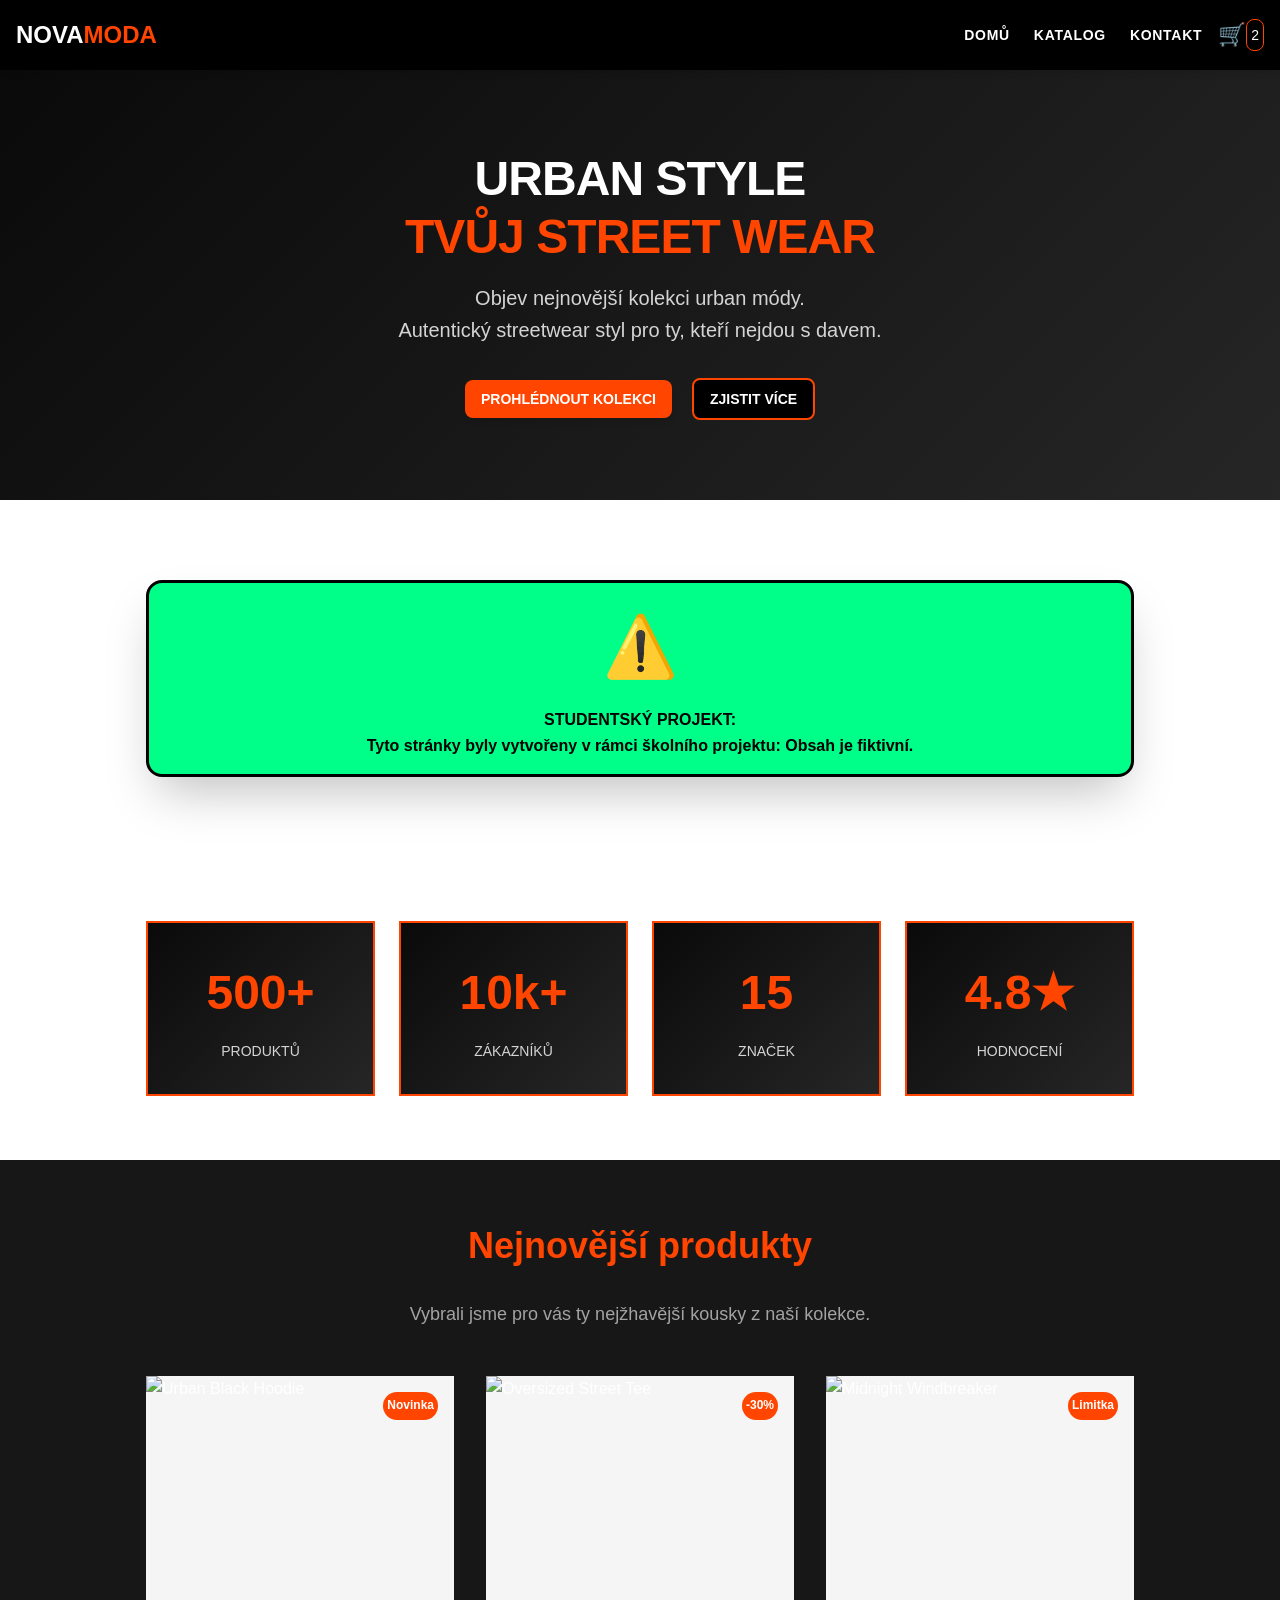
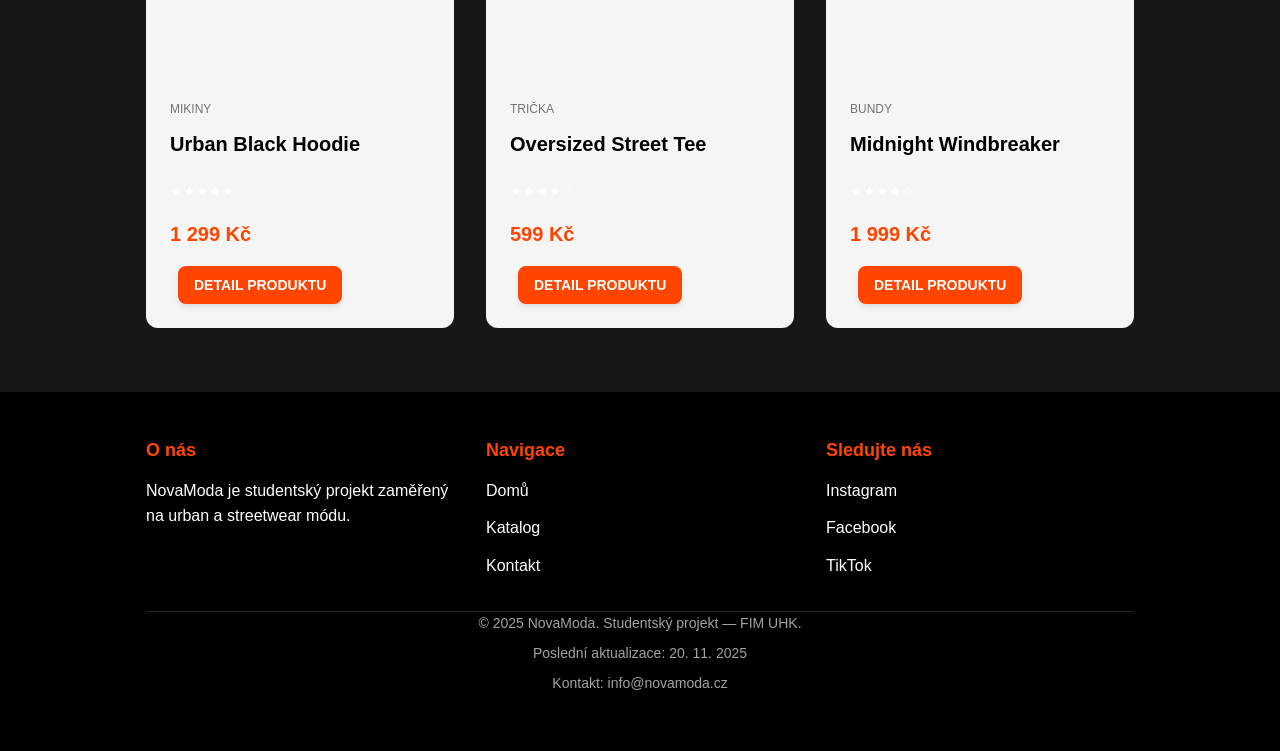
==== commit 06f94fae: "Add files via upload" ====
--- a/index.html
+++ b/index.html
@@ -1,106 +1,435 @@
-<!DOCTYPE html>
-<html lang="cs">
-<head>
-  <meta charset="utf-8">
-  <meta name="viewport" content="width=device-width, initial-scale=1.0">
-  <title>NovaModa — Urban Street Wear</title>
-  <meta name="description" content="Fiktivní e-shop s urban streetwear módou. Studentský projekt.">
-  <meta name="theme-color" content="#FF4500">
-
-  <!-- CSS -->
-  <link rel="stylesheet" href="css/reset.css">
-  <link rel="stylesheet" href="css/tokens.css">
-  <link rel="stylesheet" href="css/base.css">
-  <link rel="stylesheet" href="css/utilities.css">
-  <link rel="stylesheet" href="css/layout.css">
-  <link rel="stylesheet" href="css/components.css">
-</head>
-
-
-<body>
-  <!-- HEADER -->
-  <header class="header">
-  <div class="header__container container">
-    <a href="#home" class="header__logo">Nova<span>Moda</span></a>
-
-    <!-- Košík MIMO .nav__list, aby neroztahoval mobilní menu -->
-    <a href="#kosik" class="header__cart" aria-label="Košík">
-      🛒 <span id="cart-count" class="cart-count">0</span>
-    </a>
-
-    <button class="nav__toggle" aria-label="Otevřít menu">
-      <span></span><span></span><span></span>
-    </button>
-
-    <nav class="nav">
-      <ul class="nav__list">
-        <li><a href="#home" class="nav__link">Domů</a></li>
-        <li><a href="#katalog" class="nav__link">Katalog</a></li>
-        <li><a href="#kontakt" class="nav__link">Kontakt</a></li>
-      </ul>
-    </nav>
-  </div>
-</header>
-
-
-  <!-- APP ROOT -->
-  <main id="app"></main>
-  <!-- FOOTER -->
-  <footer class="footer">
-    <div class="container">
-      <div class="footer__grid">
-        <div class="footer__column">
-          <h3>O nás</h3>
-          <p>NovaModa je studentský projekt zaměřený na urban a streetwear módu.</p>
-        </div>
-
-        <div class="footer__column">
-          <h3>Navigace</h3>
-          <nav aria-label="Spodní navigace">
-            <div class="footer__links">
-              <a href="#home" class="footer__link">Domů</a>
-              <a href="#katalog" class="footer__link">Katalog</a>
-              <a href="#kontakt" class="footer__link">Kontakt</a>
-            </div>
-          </nav>
-        </div>
-
-        <div class="footer__column">
-          <h3>Sledujte nás</h3>
-          <div class="footer__links">
-            <a href="#" class="footer__link">Instagram</a>
-            <a href="#" class="footer__link">Facebook</a>
-            <a href="#" class="footer__link">TikTok</a>
-          </div>
-        </div>
-      </div>
-
-      <div class="footer__bottom">
-        <p>&copy; 2025 NovaModa. Studentský projekt — FIM UHK.</p>
-        <p>Všechna práva vyhrazena.</p>
-      </div>
-    </div>
-  </footer>
-
-  <!-- STUDENTSKÝ PROJEKT POPUP -->
-  <div id="project-popup" class="popup-overlay" role="dialog" aria-modal="true" aria-labelledby="popup-title" aria-describedby="popup-desc">
-    <div class="popup">
-      <div class="popup__icon" aria-hidden="true">⚠️</div>
-      <h2 id="popup-title" class="popup__title">STUDENTSKÝ PROJEKT</h2>
-      <p id="popup-desc" class="popup__text">
-        Tyto stránky byly vytvořeny v rámci školního projektu.
-        Obsah je <strong>fiktivní</strong> a neslouží ke komerčním účelům.
-      </p>
-      <button id="popup-close" class="btn btn--primary">Rozumím</button>
-    </div>
-  </div>
-
-  <!-- JS -->
-  <script defer src="js/main.js"></script>
-  <noscript>
-    <div class="container" style="padding:1rem 0;">
-      Pro plnou funkčnost těchto stránek povolte prosím JavaScript.
-    </div>
-  </noscript>
-</body>
-</html>
+<!DOCTYPE html>
+<html lang="cs">
+<head>
+  <meta charset="utf-8">
+  <meta name="viewport" content="width=device-width, initial-scale=1.0">
+  <meta name="description" content="Jedná se o fiktivní studentský e-shop s urban streetwear módou">
+  <meta name="theme-color" content="#FF4500">
+  <title>NovaModa</title>
+  <!-- CSS -->
+     <link rel="stylesheet" href="css/style.css">
+</head>
+
+<body>
+  <!-- HEADER -->
+  <header class="header">
+    <div class="header-container">
+      <a href="#home" class="header-logo">Nova<span>Moda</span></a>
+      <a href="#kosik" class="header-cart" aria-label="Košík">🛒</a>
+      <div class="cart-icon">2</div>
+      <button class="nav-toggle" aria-label="Otevřít menu" aria-controls="main.nav" aria-expanded="false">
+      <span></span><span></span><span></span>
+      </button>
+      <nav class="nav" id="main-nav">
+        <ul class="nav-list">
+          <li><a href="#home" class="nav-link">Domů</a></li>
+          <li><a href="#katalog" class="nav-link">Katalog</a></li>
+          <li><a href="#kontakt" class="nav-link">Kontakt</a></li>
+        </ul>
+      </nav>
+    </div>
+  </header>
+
+  <main>
+    <div id="home">
+      <!-- HERO -->
+      <section class="hero">
+        <div class="hero-container">
+          <h1 class="hero-title">
+            Urban Style
+            <span>Tvůj Street Wear</span>
+          </h1>
+
+          <p class="hero-subtitle">
+            Objev nejnovější kolekci urban módy. <br>
+            Autentický streetwear styl pro ty, kteří nejdou s davem.
+          </p>
+
+          <div class="flex gap-4 justify-center">
+            <a href="#katalog" class="btn btn--primary">Prohlédnout kolekci</a>
+            <a href="#kontakt" class="btn btn--secondary">Zjistit více</a>
+          </div>
+        </div>
+      </section>
+
+      <!-- DISCLAIMER -->
+      <div class="section">
+        <div class="container">
+          <div class="disclaimer">
+            <div class="disclaimer-icon">⚠️</div>
+            <strong>STUDENTSKÝ PROJEKT:</strong>
+            <span> Tyto stránky byly vytvořeny v rámci školního projektu: <strong>Obsah je fiktivní.</strong></span>
+          </div>
+        </div>
+    </div>
+
+      <!-- STATISTIKY -->
+      <div class="section">
+        <div class="container">
+          <div class="stats">
+            <div class="stat-card">
+              <div class="stat-card-value">500+</div>
+              <div class="stat-card-label">Produktů</div>
+            </div>
+            <div class="stat-card">
+              <div class="stat-card-value">10k+</div>
+              <div class="stat-card-label">Zákazníků</div>
+            </div>
+            <div class="stat-card">
+              <div class="stat-card-value">15</div>
+              <div class="stat-card-label">Značek</div>
+            </div>
+            <div class="stat-card">
+              <div class="stat-card-value">4.8★</div>
+              <div class="stat-card-label">Hodnocení</div>
+            </div>
+          </div>
+        </div>
+    </div>
+
+      <!-- FEATURED PRODUKTY  -->
+      <section class="section section--dark">
+        <div class="container">
+          <div class="section-header">
+            <h2 class="section-title">Nejnovější produkty</h2>
+            <p class="section-subtitle">Vybrali jsme pro vás ty nejžhavější kousky z naší kolekce.</p>
+          </div>
+
+          <div class="grid grid--3">
+            <!-- MIKINA -->
+            <article class="product-card"
+                     data-id="mikina1"
+                     data-title="Urban Black Hoodie"
+                     data-category="Mikiny"
+                     data-price="1 299 Kč"
+                     data-rating="★★★★★ (127)"
+                     data-badge="Novinka"
+                     data-image="https://images.unsplash.com/photo-1614214191247-5b2d3a734f1b?q=80&w=764&auto=format&fit=crop"
+                     data-description="Prémiová mikina s kapucí inspirovaná městským stylem. Vyrobená z kvalitní bavlny pro maximální pohodlí. Minimalistický design, ideální pro každodenní nošení.">
+              <span class="product-card-badge">Novinka</span>
+              <img src="https://images.unsplash.com/photo-1614214191247-5b2d3a734f1b?q=80&w=764&auto=format&fit=crop"
+                   alt="Urban Black Hoodie"
+                   class="product-card-image">
+              <div class="product-card-content">
+                <div class="product-card-category">Mikiny</div>
+                <h3 class="product-card-title">Urban Black Hoodie</h3>
+                <div class="product-card-rating">★★★★★</div>
+                <div class="product-card-price">1 299 Kč</div>
+                <button class="btn btn--primary" data-open-detail>Detail produktu</button>
+              </div>
+            </article>
+
+            <!-- TRIČKO -->
+            <article class="product-card"
+                     data-id="tee1"
+                     data-title="Oversized Street Tee"
+                     data-category="Trička"
+                     data-price="599 Kč"
+                     data-rating="★★★★☆ (98)"
+                     data-badge="-30%"
+                     data-image="https://images.unsplash.com/photo-1602810318383-e386cc2a3ccf?w=400&h=300&fit=crop"
+                     data-description="Oversized tričko z měkké bavlny s minimalistickým logem a volnějším střihem.">
+              <span class="product-card-badge">-30%</span>
+              <img src="https://images.unsplash.com/photo-1602810318383-e386cc2a3ccf?w=400&h=300&fit=crop"
+                   alt="Oversized Street Tee"
+                   class="product-card-image">
+              <div class="product-card-content">
+                <div class="product-card-category">Trička</div>
+                <h3 class="product-card-title">Oversized Street Tee</h3>
+                <div class="product-card-rating">★★★★☆</div>
+                <div class="product-card-price">599 Kč</div>
+                <button class="btn btn--primary" data-open-detail>Detail produktu</button>
+              </div>
+            </article>
+
+            <!-- BUNDA -->
+            <article class="product-card"
+                     data-id="bunda1"
+                     data-title="Midnight Windbreaker"
+                     data-category="Bundy"
+                     data-price="1 999 Kč"
+                     data-rating="★★★★☆ (52)"
+                     data-badge="Limitka"
+                     data-image="https://images.unsplash.com/photo-1710165052772-7f2c3aa5444a?q=80&w=764&auto=format&fit=crop"
+                     data-description="Lehká streetwear bunda s voděodolným povrchem a reflexními prvky.">
+              <span class="product-card-badge">Limitka</span>
+              <img src="https://images.unsplash.com/photo-1710165052772-7f2c3aa5444a?q=80&w=764&auto=format&fit=crop"
+                   alt="Midnight Windbreaker"
+                   class="product-card-image">
+              <div class="product-card-content">
+                <div class="product-card-category">Bundy</div>
+                <h3 class="product-card-title">Midnight Windbreaker</h3>
+                <div class="product-card-rating">★★★★☆</div>
+                <div class="product-card-price">1 999 Kč</div>
+                <button class="btn btn--primary" data-open-detail>Detail produktu</button>
+              </div>
+            </article>
+          </div>
+        </div>
+      </section>
+    </div>
+
+    <!-- KATALOG -->
+    <section id="katalog" class="is-hidden section">
+      <div class="container">
+        <div class="section-header">
+          <h2 class="section-title">Katalog</h2>
+          <p class="section-subtitle">
+            Kompletní přehled našich produktů – mikiny, trička, bundy, kalhoty i doplňky.
+          </p>
+        </div>
+
+        <div class="grid grid--3">
+          <!-- MIKINA -->
+          <article class="product-card"
+                   data-id="mikina1"
+                   data-title="Urban Black Hoodie"
+                   data-category="Mikiny"
+                   data-price="1 299 Kč"
+                   data-rating="★★★★★ (127)"
+                   data-badge="Novinka"
+                   data-image="https://images.unsplash.com/photo-1614214191247-5b2d3a734f1b?q=80&w=764&auto=format&fit=crop"
+                   data-description="Prémiová mikina s kapucí inspirovaná městským stylem. Vyrobená z kvalitní bavlny pro maximální pohodlí. Minimalistický design, ideální pro každodenní nošení.">
+            <span class="product-card-badge">Novinka</span>
+            <img src="https://images.unsplash.com/photo-1614214191247-5b2d3a734f1b?q=80&w=764&auto=format&fit=crop"
+                 alt="Urban Black Hoodie"
+                 class="product-card-image">
+            <div class="product-card-content">
+              <div class="product-card-category">Mikiny</div>
+              <h3 class="product-card-title">Urban Black Hoodie</h3>
+              <div class="product-card-rating">★★★★★</div>
+              <div class="product-card-price">1 299 Kč</div>
+              <button class="btn btn--primary" data-open-detail>Detail produktu</button>
+            </div>
+          </article>
+
+          <!-- TRIČKO -->
+          <article class="product-card"
+                   data-id="tee1"
+                   data-title="Oversized Street Tee"
+                   data-category="Trička"
+                   data-price="599 Kč"
+                   data-rating="★★★★☆ (98)"
+                   data-badge="-30%"
+                   data-image="https://images.unsplash.com/photo-1602810318383-e386cc2a3ccf?w=400&h=300&fit=crop"
+                   data-description="Oversized tričko z měkké bavlny s minimalistickým logem a volnějším střihem.">
+            <span class="product-card-badge">-30%</span>
+            <img src="https://images.unsplash.com/photo-1602810318383-e386cc2a3ccf?w=400&h=300&fit=crop"
+                 alt="Oversized Street Tee"
+                 class="product-card-image">
+            <div class="product-card-content">
+              <div class="product-card-category">Trička</div>
+              <h3 class="product-card-title">Oversized Street Tee</h3>
+              <div class="product-card-rating">★★★★☆</div>
+              <div class="product-card-price">599 Kč</div>
+              <button class="btn btn--primary" data-open-detail>Detail produktu</button>
+            </div>
+          </article>
+
+          <!-- BUNDA -->
+          <article class="product-card"
+                   data-id="bunda1"
+                   data-title="Midnight Windbreaker"
+                   data-category="Bundy"
+                   data-price="1 999 Kč"
+                   data-rating="★★★★☆ (52)"
+                   data-badge="Limitka"
+                   data-image="https://images.unsplash.com/photo-1710165052772-7f2c3aa5444a?q=80&w=764&auto=format&fit=crop"
+                   data-description="Lehká streetwear bunda s voděodolným povrchem a reflexními prvky.">
+            <span class="product-card-badge">Limitka</span>
+            <img src="https://images.unsplash.com/photo-1710165052772-7f2c3aa5444a?q=80&w=764&auto=format&fit=crop"
+                 alt="Midnight Windbreaker"
+                 class="product-card-image">
+            <div class="product-card-content">
+              <div class="product-card-category">Bundy</div>
+              <h3 class="product-card-title">Midnight Windbreaker</h3>
+              <div class="product-card-rating">★★★★☆</div>
+              <div class="product-card-price">1 999 Kč</div>
+              <button class="btn btn--primary" data-open-detail>Detail produktu</button>
+            </div>
+          </article>
+
+          <!-- KALHOTY -->
+          <article class="product-card"
+                   data-id="cargo1"
+                   data-title="Cargo Utility Pants"
+                   data-category="Kalhoty"
+                   data-price="1 499 Kč"
+                   data-rating="★★★★★"
+                   data-badge=""
+                   data-image="https://images.unsplash.com/photo-1548883354-7622d03aca27?q=80&w=687&auto=format&fit=crop"
+                   data-description="Funkční cargo kalhoty s praktickými kapsami a odolným materiálem.">
+            <img src="https://images.unsplash.com/photo-1548883354-7622d03aca27?q=80&w=687&auto=format&fit=crop"
+                 alt="Cargo Utility Pants"
+                 class="product-card-image">
+            <div class="product-card-content">
+              <div class="product-card-category">Kalhoty</div>
+              <h3 class="product-card-title">Cargo Utility Pants</h3>
+              <div class="product-card-rating">★★★★★</div>
+              <div class="product-card-price">1 499 Kč</div>
+              <button class="btn btn--primary" data-open-detail>Detail produktu</button>
+            </div>
+          </article>
+
+          <!-- ČEPICE -->
+          <article class="product-card"
+                   data-id="cap1"
+                   data-title="Urban Fit Cap"
+                   data-category="Doplňky"
+                   data-price="399 Kč"
+                   data-rating="★★★★★"
+                   data-badge=""
+                   data-image="https://images.unsplash.com/photo-1500964935344-6219dea133e4?q=80&w=765&auto=format&fit=crop"
+                   data-description="Stylová čepice, která dokonale doladí každý outfit.">
+            <img src="https://images.unsplash.com/photo-1500964935344-6219dea133e4?q=80&w=765&auto=format&fit=crop"
+                 alt="Urban Fit Cap"
+                 class="product-card-image">
+            <div class="product-card-content">
+              <div class="product-card-category">Doplňky</div>
+              <h3 class="product-card-title">Urban Fit Cap</h3>
+              <div class="product-card-rating">★★★★★</div>
+              <div class="product-card-price">399 Kč</div>
+              <button class="btn btn--primary" data-open-detail>Detail produktu</button>
+            </div>
+          </article>
+
+          <!-- BOTY -->
+          <article class="product-card"
+                   data-id="sneakers1"
+                   data-title="Nova Sneakers"
+                   data-category="Boty"
+                   data-price="2 499 Kč"
+                   data-rating="★★★★"
+                   data-badge=""
+                   data-image=""
+                   data-description="Ikonické tenisky propojující street styl a pohodlí. Lehká konstrukce a odolná podrážka pro celodenní nošení.">
+            <img src="https://plus.unsplash.com/premium_photo-1685175199155-110c178cc43a?q=80&w=687&auto=format&fit=crop"
+                 alt="Nova Sneakers"
+                 class="product-card-image">
+            <div class="product-card-content">
+              <div class="product-card-category">Boty</div>
+              <h3 class="product-card-title">Nova Sneakers</h3>
+              <div class="product-card-rating">★★★★</div>
+              <div class="product-card-price">2 499 Kč</div>
+              <button class="btn btn--primary" data-open-detail>Detail produktu</button>
+            </div>
+          </article>
+        </div>
+      </div>
+    </section>
+
+    <!-- DETAIL -->
+    <section id="detail" class="is-hidden section">
+      <div class="container">
+        <div class="product-card-image2">
+          <img id="detail-image"
+               src="[data-uri]"
+               alt=""
+               class="product-card-image">
+          <div class="product-card-content">
+            <div id="detail-category" class="product-card-category"></div>
+            <h2 id="detail-title" class="product-card-title">Název produktu</h2>
+            <div id="detail-rating" class="product-card-rating"></div>
+            <div id="detail-price" class="product-card-price"></div>
+            <p id="detail-description" class="mb-4"></p>
+            <div class="flex gap-4">
+              <button id="detail-add-btn" class="btn btn--primary" data-add="">Do košíku</button>
+              <a href="#katalog" class="btn btn--secondary">Zpět do katalogu</a>
+            </div>
+          </div>
+        </div>
+      </div>
+    </section>
+
+    <!-- KONTAKT -->
+    <div id="kontakt" class="is-hidden">
+      <section class="hero" style="padding: var(--space-12) 0;">
+        <div class="hero-container">
+          <h2 class="hero-title">Kontakt</h2>
+          <p class="hero-subtitle">Máte dotazy? Napište nám!</p>
+        </div>
+      </section>
+
+      <div class="section">
+        <div class="container">
+          <div class="info-box">
+            <div class="info-box-title">Kontakt</div>
+            <div class="info-box-text">
+              <p><strong>E-mail:</strong> <a href="mailto:info@novamoda.cz">info@novamoda.cz</a></p>
+              <p><strong>Telefon:</strong> +420 777 123 456</p>
+              <p><strong>Adresa:</strong> Ulice 123, Hradec Králové</p>
+            </div>
+          </div>
+        </div>
+    </div>
+    </div>
+
+    <!-- KOŠÍK -->
+    <section id="kosik" class="is-hidden section">
+      <div class="container">
+        <h2 class="section-title">Váš košík</h2>
+        <div id="cart-items" class="cart-items">
+           <article class="product-card cart-item">
+        <div class="product-card-content">
+          <div class="product-card-category">Mikiny</div>
+          <h3 class="product-card-title">Urban Black Hoodie</h3>
+          <div class="product-card-price">1 299 Kč</div>
+        </div>
+      </article>
+      <article class="product-card cart-item">
+        <div class="product-card-content">
+          <div class="product-card-category">Trička</div>
+          <h3 class="product-card-title">Oversized Street Tee</h3>
+          <div class="product-card-price">599 Kč</div>
+        </div>
+      </article>
+        </div>
+        <div class="cart-summary mt-6">
+          <p><strong>Celkem:</strong> <span id="cart-total">1 898 Kč</span></p>
+          <button id="checkout-btn" class="btn btn--primary ">Pokračovat k platbě 💳</button>
+        </div>
+      </div>
+    </section>
+  </main>
+
+  <!-- FOOTER -->
+  <footer class="footer">
+    <div class="container">
+      <div class="footer-grid">
+        <div class="footer-column">
+          <h3>O nás</h3>
+          <p>NovaModa je studentský projekt zaměřený na urban a streetwear módu.</p>
+        </div>
+        
+        <div class="footer-column">
+          <h3>Navigace</h3>
+          <nav aria-label="Spodní navigace">
+            <div class="footer-links">
+              <a href="#home" class="footer-link">Domů</a>
+              <a href="#katalog" class="footer-link">Katalog</a>
+              <a href="#kontakt" class="footer-link">Kontakt</a>
+            </div>
+          </nav>
+        </div>
+
+        <div class="footer-column">
+          <h3>Sledujte nás</h3>
+          <div class="footer-links">
+            <a href="#" class="footer-link">Instagram</a>
+            <a href="#" class="footer-link">Facebook</a>
+            <a href="#" class="footer-link">TikTok</a>
+          </div>
+        </div>
+      </div>
+
+      <div class="footer-bottom">
+        <p>&copy; 2025 NovaModa. Studentský projekt — FIM UHK.</p>
+        <p>Poslední aktualizace: <time datetime="2025-11-03">20. 11. 2025</time></p>
+        <p>Kontakt: <a href="mailto:info@novamoda.cz">info@novamoda.cz</a></p>
+      </div>
+    </div>
+  </footer>
+  <!-- JS -->
+  <script src="js/main.js"></script>
+</body>
+</html>
--- a/css/style.css
+++ b/css/style.css
@@ -0,0 +1,7 @@
+@layer tokens, reset, main, utility, components, layout;
+@import "tokens.css" layer(tokens);
+@import "reset.css" layer(reset);
+@import "main.css" layer(main);
+@import "utility.css" layer(utility);
+@import "components.css" layer(components);
+@import "layout.css" layer(layout);
